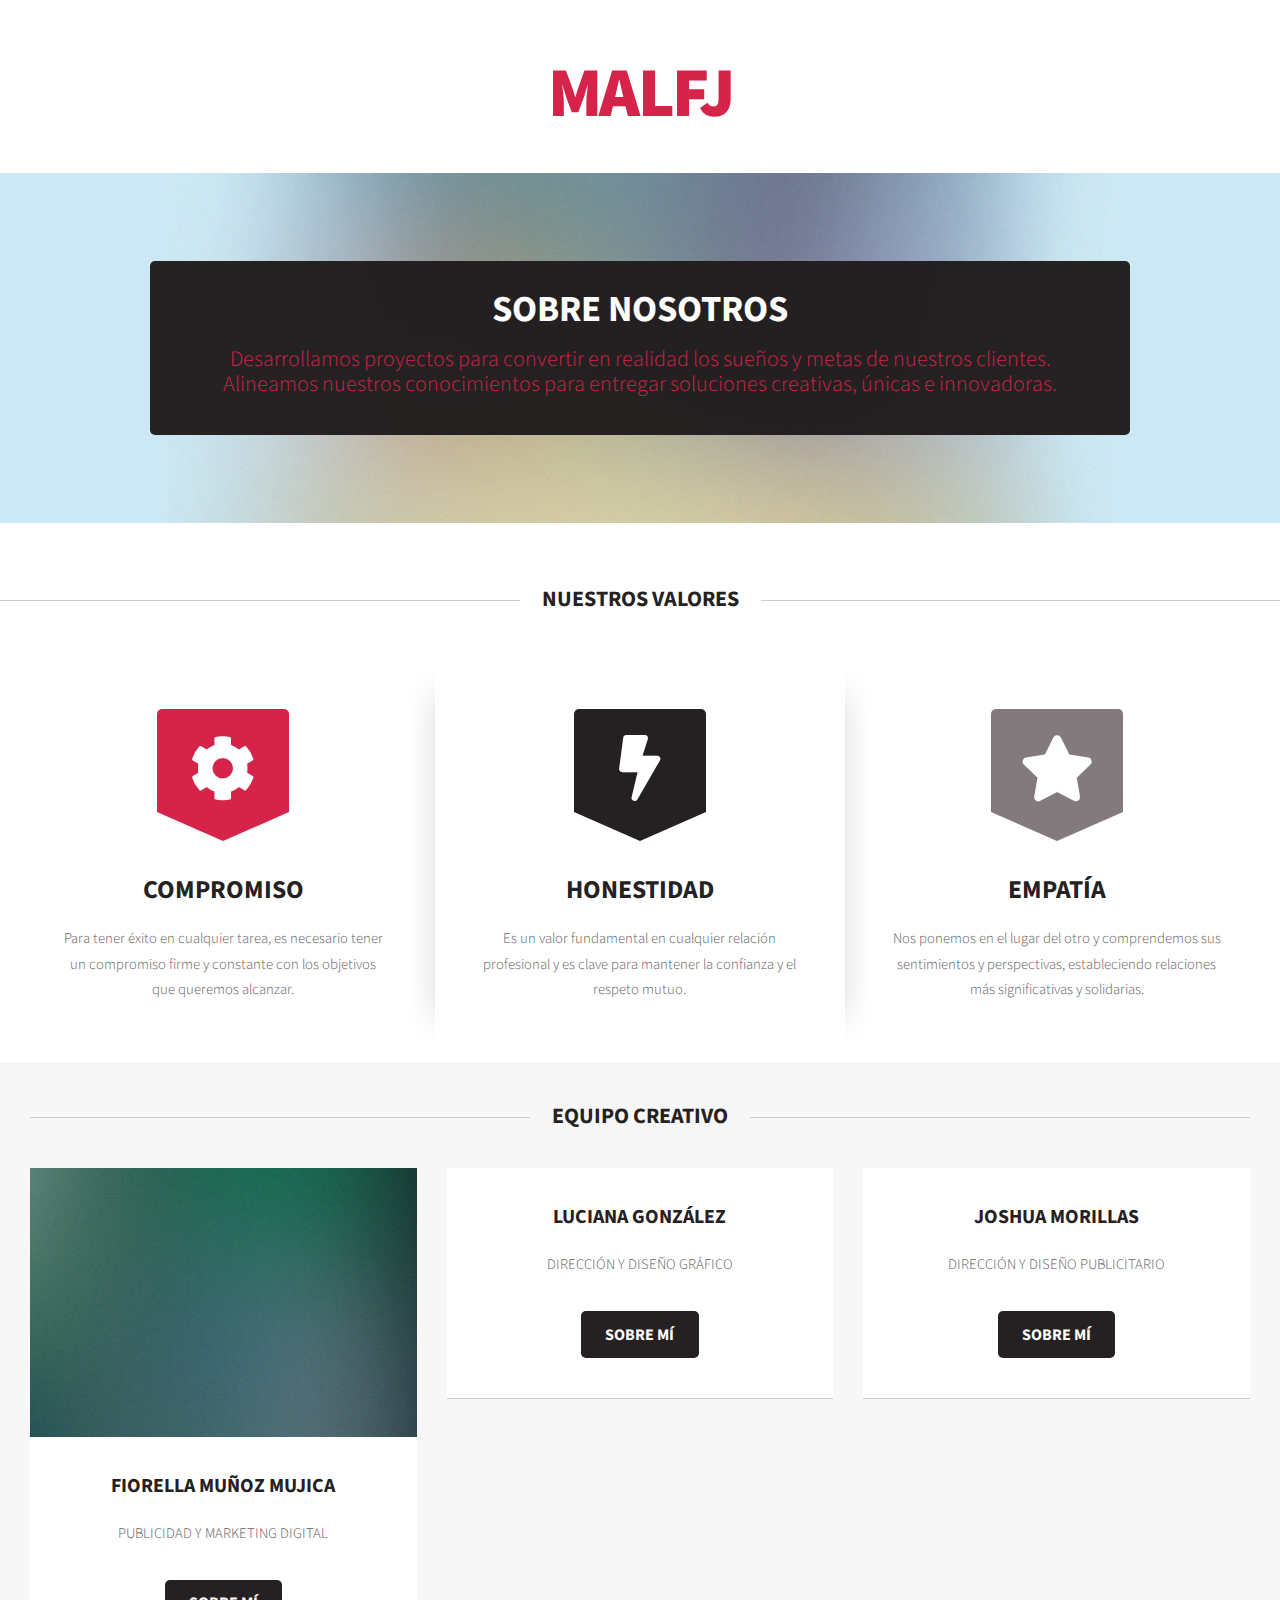
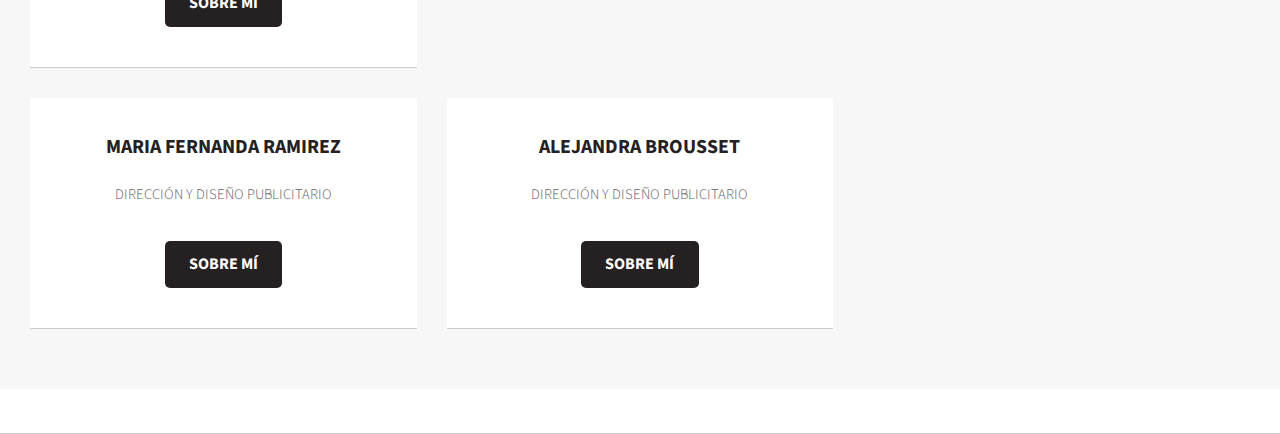
==== index.html @ 889b726b "PAGINA" ====
<!DOCTYPE HTML>
<!--
    Dopetrope by HTML5 UP
    html5up.net | @ajlkn
    Free for personal and commercial use under the CCA 3.0 license (html5up.net/license)
-->
<html>
    <head>
        <title>GRUPO LAB</title>
        <meta charset="utf-8" />
        <meta name="viewport" content="width=device-width, initial-scale=1, user-scalable=no" />
        <link rel="stylesheet" href="assets/css/main.css" />
    </head>
    <body class="homepage is-preload">
        <div id="page-wrapper">

            <!-- Header -->
                <section id="header">

                    <!-- Logo -->
                        <h1 style="font-size: 70px;color:#d52349;">MALFJ</h1>
                    <!-- Banner -->
                        <section id="banner">
                            <header>
                                <h2>SOBRE NOSOTROS</h2>
                                <p>Desarrollamos proyectos para convertir en realidad los sueños y metas de nuestros clientes.                                                       
                                <p>Alineamos nuestros conocimientos para entregar soluciones creativas, únicas e innovadoras.
                        </section>

                    <!-- Intro -->
                    
                    <br> 
                    <br>
                    <section>
                        <header class="major">
                            <h2>NUESTROS VALORES</h2>
                        </header>
    

                    
                        <section id="intro" class="container">
                            <div class="row">
                                <div class="col-4 col-12-medium">
                                    <section class="first">
                                        <i class="icon solid featured fa-cog"></i>
                            
                                        <header>
                                            <h2>COMPROMISO</h2>
                                        </header>
                                        <p>Para tener éxito en cualquier tarea, es necesario tener un compromiso firme y constante con los objetivos que queremos alcanzar.</p>
                                    </section>
                                </div>
                                <div class="col-4 col-12-medium">
                                    <section class="middle">
                                        <i class="icon solid featured alt fa-bolt"></i>
                                        <header>
                                            <h2>HONESTIDAD</h2>
                                        </header>
                                        <p>Es un valor fundamental en cualquier relación profesional y es clave para mantener la confianza y el respeto mutuo.</p>
                                    </section>
                                </div>
                                <div class="col-4 col-12-medium">
                                    <section class="last">
                                        <i class="icon solid featured alt2 fa-star"></i>
                                        <header>
                                            <h2>EMPATÍA</h2>
                                        </header>
                                        <p>Nos ponemos en el lugar del otro y comprendemos sus sentimientos y perspectivas, estableciendo relaciones más significativas y solidarias.</p>
                                    </section>
                                </div>
                        </section>
            <!-- Main -->
                <section id="main">
                    <div class="container">
                        <div class="row">
                            <div class="col-12">

                                <!-- Portfolio -->
                                    <section>
                                        <header class="major">
                                            <h2>EQUIPO CREATIVO</h2>
                                        </header>
                                        <div class="row">
                                            <div class="col-4 col-6-medium col-12-small">
                                                <section class="box">
                                                    <a href="#" class="image featured"><img src="images/pic02.jpg" alt="" /></a>
                                                    <header>
                                                        <h3>FIORELLA MUÑOZ MUJICA</h3>
                                                    </header>
                                                    <p>PUBLICIDAD Y MARKETING DIGITAL</p>
                                                    <footer>
                                                        <ul class="actions">
                                                            <li><a href="#" class="button alt">SOBRE MÍ</a></li>
                                                        </ul>
                                                    </footer>
                                                </section>
                                            </div>
                                            <div class="col-4 col-6-medium col-12-small">
                                                <section class="box">
                                                    <a href="#" class="image featured"><img src="../Imagen de WhatsApp 2023-04-22 a las 11.27.18.jpg" alt="" /></a>
                                                    <header>
                                                        <h3>LUCIANA GONZÁLEZ</h3>
                                                    </header>
                                                    <p>DIRECCIÓN Y DISEÑO GRÁFICO</p>
                                                    <footer>
                                                        <ul class="actions">
                                                            <li><a href="https://legg18.github.io/Luciana-Gonzalez/" class="button alt">SOBRE MÍ</a></li>
                                                        </ul>
                                                    </footer>
                                                </section>
                                            </div>
                                            <div class="col-4 col-6-medium col-12-small">
                                                <section class="box">
                                                    <a href="#" class="image featured"><img src="../joshua.jpg" alt="" /></a>
                                                    <header>
                                                        <h3>JOSHUA MORILLAS</h3>
                                                    </header>
                                                    <p>DIRECCIÓN Y DISEÑO PUBLICITARIO</p>
                                                    <footer>
                                                        <ul class="actions">
                                                            <li><a href="https://jjjjoshua5.github.io/joshuamorillasss/" class="button alt">SOBRE MÍ</a></li>
                                                        </ul>
                                                    </footer>
                                                </section>
                                            </div>
                                            <div class="col-4 col-6-medium col-12-small">
                                                <section class="box">
                                                    <a href="#" class="image featured"><img src="../mafer.jpg" alt="" /></a>
                                                    <header>
                                                        <h3>MARIA FERNANDA RAMIREZ</h3>
                                                    </header>
                                                    <p>DIRECCIÓN Y DISEÑO PUBLICITARIO</p>
                                                    <footer>
                                                        <ul class="actions">
                                                            <li><a href="https://mafer2202.github.io/mafercita/" class="button alt">SOBRE MÍ</a></li>
                                                        </ul>
                                                    </footer>
                                                </section>
                                            </div>
                                            <div class="col-4 col-6-medium col-12-small">
                                                <section class="box">
                                                    <a href="#" class="image featured"><img src="../alejandra.jpg" alt="" /></a>
                                                    <header>
                                                        <h3>ALEJANDRA BROUSSET</h3>
                                                    </header>
                                                    <p>DIRECCIÓN Y DISEÑO PUBLICITARIO</p>
                                                    <footer>
                                                        <ul class="actions">
                                                            <li><a href="https://alejandrabrou.github.io/brousset/" class="button alt">SOBRE MÍ</a></li>
                
                                                    </footer>
                                                </section>
                                            </div>
                                        </div>
                                    </section>

                            </div>
                            <div class="col-12">

            
</html>
---- assets/css/main.css ----
@import url("fontawesome-all.min.css");
@import url("https://fonts.googleapis.com/css?family=Source+Sans+Pro:300,400,700,900,300italic");

/*
	Dopetrope by HTML5 UP
	html5up.net | @ajlkn
	Free for personal and commercial use under the CCA 3.0 license (html5up.net/license)
*/

html, body, div, span, applet, object,
iframe, h1, h2, h3, h4, h5, h6, p, blockquote,
pre, a, abbr, acronym, address, big, cite,
code, del, dfn, em, img, ins, kbd, q, s, samp,
small, strike, strong, sub, sup, tt, var, b,
u, i, center, dl, dt, dd, ol, ul, li, fieldset,
form, label, legend, table, caption, tbody,
tfoot, thead, tr, th, td, article, aside,
canvas, details, embed, figure, figcaption,
footer, header, hgroup, menu, nav, output, ruby,
section, summary, time, mark, audio, video {
	margin: 0;
	padding: 0;
	border: 0;
	font-size: 100%;
	font: inherit;
	vertical-align: baseline;}

article, aside, details, figcaption, figure,
footer, header, hgroup, menu, nav, section {
	display: block;}

body {
	line-height: 1;
}

ol, ul {
	list-style: none;
}

blockquote, q {
	quotes: none;
}

	blockquote:before, blockquote:after, q:before, q:after {
		content: '';
		content: none;
	}

table {
	border-collapse: collapse;
	border-spacing: 0;
}

body {
	-webkit-text-size-adjust: none;
}

mark {
	background-color: transparent;
	color: inherit;
}

input::-moz-focus-inner {
	border: 0;
	padding: 0;
}

input, select, textarea {
	-moz-appearance: none;
	-webkit-appearance: none;
	-ms-appearance: none;
	appearance: none;
}

/* Basic */

	html {
		box-sizing: border-box;
	}

	*, *:before, *:after {
		box-sizing: inherit;
	}

	body {
		background: #252122;
		background-image: url("images/bg02.png");
	}

		body.is-preload *, body.is-preload *:before, body.is-preload *:after {
			-moz-animation: none !important;
			-webkit-animation: none !important;
			-ms-animation: none !important;
			animation: none !important;
			-moz-transition: none !important;
			-webkit-transition: none !important;
			-ms-transition: none !important;
			transition: none !important;
		}

	body, input, textarea, select {
		font-family: 'Source Sans Pro';
		font-weight: 300;
		color: #5d5d5d;
		font-size: 14pt;
		line-height: 1.75em;
	}

	strong, b {
		color: #252122;
		font-weight: 400;
	}

	i, em {
		font-style: italic;
	}

	sub {
		position: relative;
		top: 0.5em;
		font-size: 0.8em;
	}

	sup {
		position: relative;
		top: -0.5em;
		font-size: 0.8em;
	}

	blockquote {
		border-left: solid 0.75em #dddddd;
		padding: 1em 0 1em 1.5em;
		font-style: italic;
	}

	h1, h2, h3, h4, h5, h6 {
		color: #252122;
		font-weight: 700;
	}

	h1 a, h2 a, h3 a, h4 a, h5 a, h6 a {
		color: inherit;
		text-decoration: none;
	}

	h2 {
		font-size: 1.5em;
	}

	h3 {
		font-size: 1.35em;
	}

	a {
		color: #d52349;
		text-decoration: underline;
	}

		a:hover {
			text-decoration: none;
		}

	br.clear {
		clear: both;
	}

	hr {
		border: 0;
		border-top: solid 1px #dddddd;
		height: 1px;
		margin: 2em 0 2em 0;
	}

	p, ul, ol, dl, table {
		margin-bottom: 2em;
	}

/* Container */

	.container {
		margin: 0 auto;
		max-width: 100%;
		width: 70em;
	}

		@media screen and (max-width: 1680px) {

			.container {
				width: 70em;
			}

		}

		@media screen and (max-width: 1280px) {

			.container {
				width: calc(100% - 60px);
			}

		}

		@media screen and (max-width: 980px) {

			.container {
				width: calc(100% - 80px);
			}

		}

		@media screen and (max-width: 736px) {

			.container {
				width: calc(100% - 40px);
			}

		}

/* Row */

	.row {
		display: flex;
		flex-wrap: wrap;
		box-sizing: border-box;
		align-items: stretch;
	}

		.row > * {
			box-sizing: border-box;
		}

		.row.gtr-uniform > * > :last-child {
			margin-bottom: 0;
		}

		.row.aln-left {
			justify-content: flex-start;
		}

		.row.aln-center {
			justify-content: center;
		}

		.row.aln-right {
			justify-content: flex-end;
		}

		.row.aln-top {
			align-items: flex-start;
		}

		.row.aln-middle {
			align-items: center;
		}

		.row.aln-bottom {
			align-items: flex-end;
		}

		.row > .imp {
			order: -1;
		}

		.row > .col-1 {
			width: 8.33333%;
		}

		.row > .off-1 {
			margin-left: 8.33333%;
		}

		.row > .col-2 {
			width: 16.66667%;
		}

		.row > .off-2 {
			margin-left: 16.66667%;
		}

		.row > .col-3 {
			width: 25%;
		}

		.row > .off-3 {
			margin-left: 25%;
		}

		.row > .col-4 {
			width: 33.33333%;
		}

		.row > .off-4 {
			margin-left: 33.33333%;
		}

		.row > .col-5 {
			width: 41.66667%;
		}

		.row > .off-5 {
			margin-left: 41.66667%;
		}

		.row > .col-6 {
			width: 50%;
		}

		.row > .off-6 {
			margin-left: 50%;
		}

		.row > .col-7 {
			width: 58.33333%;
		}

		.row > .off-7 {
			margin-left: 58.33333%;
		}

		.row > .col-8 {
			width: 66.66667%;
		}

		.row > .off-8 {
			margin-left: 66.66667%;
		}

		.row > .col-9 {
			width: 75%;
		}

		.row > .off-9 {
			margin-left: 75%;
		}

		.row > .col-10 {
			width: 83.33333%;
		}

		.row > .off-10 {
			margin-left: 83.33333%;
		}

		.row > .col-11 {
			width: 91.66667%;
		}

		.row > .off-11 {
			margin-left: 91.66667%;
		}

		.row > .col-12 {
			width: 100%;
		}

		.row > .off-12 {
			margin-left: 100%;
		}

		.row.gtr-0 {
			margin-top: 0px;
			margin-left: 0px;
		}

			.row.gtr-0 > * {
				padding: 0px 0 0 0px;
			}

			.row.gtr-0.gtr-uniform {
				margin-top: 0px;
			}

				.row.gtr-0.gtr-uniform > * {
					padding-top: 0px;
				}

		.row.gtr-25 {
			margin-top: -12.5px;
			margin-left: -12.5px;
		}

			.row.gtr-25 > * {
				padding: 12.5px 0 0 12.5px;
			}

			.row.gtr-25.gtr-uniform {
				margin-top: -12.5px;
			}

				.row.gtr-25.gtr-uniform > * {
					padding-top: 12.5px;
				}

		.row.gtr-50 {
			margin-top: -25px;
			margin-left: -25px;
		}

			.row.gtr-50 > * {
				padding: 25px 0 0 25px;
			}

			.row.gtr-50.gtr-uniform {
				margin-top: -25px;
			}

				.row.gtr-50.gtr-uniform > * {
					padding-top: 25px;
				}

		.row {
			margin-top: -50px;
			margin-left: -50px;
		}

			.row > * {
				padding: 50px 0 0 50px;
			}

			.row.gtr-uniform {
				margin-top: -50px;
			}

				.row.gtr-uniform > * {
					padding-top: 50px;
				}

		.row.gtr-150 {
			margin-top: -75px;
			margin-left: -75px;
		}

			.row.gtr-150 > * {
				padding: 75px 0 0 75px;
			}

			.row.gtr-150.gtr-uniform {
				margin-top: -75px;
			}

				.row.gtr-150.gtr-uniform > * {
					padding-top: 75px;
				}

		.row.gtr-200 {
			margin-top: -100px;
			margin-left: -100px;
		}

			.row.gtr-200 > * {
				padding: 100px 0 0 100px;
			}

			.row.gtr-200.gtr-uniform {
				margin-top: -100px;
			}

				.row.gtr-200.gtr-uniform > * {
					padding-top: 100px;
				}

		@media screen and (max-width: 1680px) {

			.row {
				display: flex;
				flex-wrap: wrap;
				box-sizing: border-box;
				align-items: stretch;
			}

				.row > * {
					box-sizing: border-box;
				}

				.row.gtr-uniform > * > :last-child {
					margin-bottom: 0;
				}

				.row.aln-left {
					justify-content: flex-start;
				}

				.row.aln-center {
					justify-content: center;
				}

				.row.aln-right {
					justify-content: flex-end;
				}

				.row.aln-top {
					align-items: flex-start;
				}

				.row.aln-middle {
					align-items: center;
				}

				.row.aln-bottom {
					align-items: flex-end;
				}

				.row > .imp-xlarge {
					order: -1;
				}

				.row > .col-1-xlarge {
					width: 8.33333%;
				}

				.row > .off-1-xlarge {
					margin-left: 8.33333%;
				}

				.row > .col-2-xlarge {
					width: 16.66667%;
				}

				.row > .off-2-xlarge {
					margin-left: 16.66667%;
				}

				.row > .col-3-xlarge {
					width: 25%;
				}

				.row > .off-3-xlarge {
					margin-left: 25%;
				}

				.row > .col-4-xlarge {
					width: 33.33333%;
				}

				.row > .off-4-xlarge {
					margin-left: 33.33333%;
				}

				.row > .col-5-xlarge {
					width: 41.66667%;
				}

				.row > .off-5-xlarge {
					margin-left: 41.66667%;
				}

				.row > .col-6-xlarge {
					width: 50%;
				}

				.row > .off-6-xlarge {
					margin-left: 50%;
				}

				.row > .col-7-xlarge {
					width: 58.33333%;
				}

				.row > .off-7-xlarge {
					margin-left: 58.33333%;
				}

				.row > .col-8-xlarge {
					width: 66.66667%;
				}

				.row > .off-8-xlarge {
					margin-left: 66.66667%;
				}

				.row > .col-9-xlarge {
					width: 75%;
				}

				.row > .off-9-xlarge {
					margin-left: 75%;
				}

				.row > .col-10-xlarge {
					width: 83.33333%;
				}

				.row > .off-10-xlarge {
					margin-left: 83.33333%;
				}

				.row > .col-11-xlarge {
					width: 91.66667%;
				}

				.row > .off-11-xlarge {
					margin-left: 91.66667%;
				}

				.row > .col-12-xlarge {
					width: 100%;
				}

				.row > .off-12-xlarge {
					margin-left: 100%;
				}

				.row.gtr-0 {
					margin-top: 0px;
					margin-left: 0px;
				}

					.row.gtr-0 > * {
						padding: 0px 0 0 0px;
					}

					.row.gtr-0.gtr-uniform {
						margin-top: 0px;
					}

						.row.gtr-0.gtr-uniform > * {
							padding-top: 0px;
						}

				.row.gtr-25 {
					margin-top: -12.5px;
					margin-left: -12.5px;
				}

					.row.gtr-25 > * {
						padding: 12.5px 0 0 12.5px;
					}

					.row.gtr-25.gtr-uniform {
						margin-top: -12.5px;
					}

						.row.gtr-25.gtr-uniform > * {
							padding-top: 12.5px;
						}

				.row.gtr-50 {
					margin-top: -25px;
					margin-left: -25px;
				}

					.row.gtr-50 > * {
						padding: 25px 0 0 25px;
					}

					.row.gtr-50.gtr-uniform {
						margin-top: -25px;
					}

						.row.gtr-50.gtr-uniform > * {
							padding-top: 25px;
						}

				.row {
					margin-top: -50px;
					margin-left: -50px;
				}

					.row > * {
						padding: 50px 0 0 50px;
					}

					.row.gtr-uniform {
						margin-top: -50px;
					}

						.row.gtr-uniform > * {
							padding-top: 50px;
						}

				.row.gtr-150 {
					margin-top: -75px;
					margin-left: -75px;
				}

					.row.gtr-150 > * {
						padding: 75px 0 0 75px;
					}

					.row.gtr-150.gtr-uniform {
						margin-top: -75px;
					}

						.row.gtr-150.gtr-uniform > * {
							padding-top: 75px;
						}

				.row.gtr-200 {
					margin-top: -100px;
					margin-left: -100px;
				}

					.row.gtr-200 > * {
						padding: 100px 0 0 100px;
					}

					.row.gtr-200.gtr-uniform {
						margin-top: -100px;
					}

						.row.gtr-200.gtr-uniform > * {
							padding-top: 100px;
						}

		}

		@media screen and (max-width: 1280px) {

			.row {
				display: flex;
				flex-wrap: wrap;
				box-sizing: border-box;
				align-items: stretch;
			}

				.row > * {
					box-sizing: border-box;
				}

				.row.gtr-uniform > * > :last-child {
					margin-bottom: 0;
				}

				.row.aln-left {
					justify-content: flex-start;
				}

				.row.aln-center {
					justify-content: center;
				}

				.row.aln-right {
					justify-content: flex-end;
				}

				.row.aln-top {
					align-items: flex-start;
				}

				.row.aln-middle {
					align-items: center;
				}

				.row.aln-bottom {
					align-items: flex-end;
				}

				.row > .imp-large {
					order: -1;
				}

				.row > .col-1-large {
					width: 8.33333%;
				}

				.row > .off-1-large {
					margin-left: 8.33333%;
				}

				.row > .col-2-large {
					width: 16.66667%;
				}

				.row > .off-2-large {
					margin-left: 16.66667%;
				}

				.row > .col-3-large {
					width: 25%;
				}

				.row > .off-3-large {
					margin-left: 25%;
				}

				.row > .col-4-large {
					width: 33.33333%;
				}

				.row > .off-4-large {
					margin-left: 33.33333%;
				}

				.row > .col-5-large {
					width: 41.66667%;
				}

				.row > .off-5-large {
					margin-left: 41.66667%;
				}

				.row > .col-6-large {
					width: 50%;
				}

				.row > .off-6-large {
					margin-left: 50%;
				}

				.row > .col-7-large {
					width: 58.33333%;
				}

				.row > .off-7-large {
					margin-left: 58.33333%;
				}

				.row > .col-8-large {
					width: 66.66667%;
				}

				.row > .off-8-large {
					margin-left: 66.66667%;
				}

				.row > .col-9-large {
					width: 75%;
				}

				.row > .off-9-large {
					margin-left: 75%;
				}

				.row > .col-10-large {
					width: 83.33333%;
				}

				.row > .off-10-large {
					margin-left: 83.33333%;
				}

				.row > .col-11-large {
					width: 91.66667%;
				}

				.row > .off-11-large {
					margin-left: 91.66667%;
				}

				.row > .col-12-large {
					width: 100%;
				}

				.row > .off-12-large {
					margin-left: 100%;
				}

				.row.gtr-0 {
					margin-top: 0px;
					margin-left: 0px;
				}

					.row.gtr-0 > * {
						padding: 0px 0 0 0px;
					}

					.row.gtr-0.gtr-uniform {
						margin-top: 0px;
					}

						.row.gtr-0.gtr-uniform > * {
							padding-top: 0px;
						}

				.row.gtr-25 {
					margin-top: -7.5px;
					margin-left: -7.5px;
				}

					.row.gtr-25 > * {
						padding: 7.5px 0 0 7.5px;
					}

					.row.gtr-25.gtr-uniform {
						margin-top: -7.5px;
					}

						.row.gtr-25.gtr-uniform > * {
							padding-top: 7.5px;
						}

				.row.gtr-50 {
					margin-top: -15px;
					margin-left: -15px;
				}

					.row.gtr-50 > * {
						padding: 15px 0 0 15px;
					}

					.row.gtr-50.gtr-uniform {
						margin-top: -15px;
					}

						.row.gtr-50.gtr-uniform > * {
							padding-top: 15px;
						}

				.row {
					margin-top: -30px;
					margin-left: -30px;
				}

					.row > * {
						padding: 30px 0 0 30px;
					}

					.row.gtr-uniform {
						margin-top: -30px;
					}

						.row.gtr-uniform > * {
							padding-top: 30px;
						}

				.row.gtr-150 {
					margin-top: -45px;
					margin-left: -45px;
				}

					.row.gtr-150 > * {
						padding: 45px 0 0 45px;
					}

					.row.gtr-150.gtr-uniform {
						margin-top: -45px;
					}

						.row.gtr-150.gtr-uniform > * {
							padding-top: 45px;
						}

				.row.gtr-200 {
					margin-top: -60px;
					margin-left: -60px;
				}

					.row.gtr-200 > * {
						padding: 60px 0 0 60px;
					}

					.row.gtr-200.gtr-uniform {
						margin-top: -60px;
					}

						.row.gtr-200.gtr-uniform > * {
							padding-top: 60px;
						}

		}

		@media screen and (max-width: 980px) {

			.row {
				display: flex;
				flex-wrap: wrap;
				box-sizing: border-box;
				align-items: stretch;
			}

				.row > * {
					box-sizing: border-box;
				}

				.row.gtr-uniform > * > :last-child {
					margin-bottom: 0;
				}

				.row.aln-left {
					justify-content: flex-start;
				}

				.row.aln-center {
					justify-content: center;
				}

				.row.aln-right {
					justify-content: flex-end;
				}

				.row.aln-top {
					align-items: flex-start;
				}

				.row.aln-middle {
					align-items: center;
				}

				.row.aln-bottom {
					align-items: flex-end;
				}

				.row > .imp-medium {
					order: -1;
				}

				.row > .col-1-medium {
					width: 8.33333%;
				}

				.row > .off-1-medium {
					margin-left: 8.33333%;
				}

				.row > .col-2-medium {
					width: 16.66667%;
				}

				.row > .off-2-medium {
					margin-left: 16.66667%;
				}

				.row > .col-3-medium {
					width: 25%;
				}

				.row > .off-3-medium {
					margin-left: 25%;
				}

				.row > .col-4-medium {
					width: 33.33333%;
				}

				.row > .off-4-medium {
					margin-left: 33.33333%;
				}

				.row > .col-5-medium {
					width: 41.66667%;
				}

				.row > .off-5-medium {
					margin-left: 41.66667%;
				}

				.row > .col-6-medium {
					width: 50%;
				}

				.row > .off-6-medium {
					margin-left: 50%;
				}

				.row > .col-7-medium {
					width: 58.33333%;
				}

				.row > .off-7-medium {
					margin-left: 58.33333%;
				}

				.row > .col-8-medium {
					width: 66.66667%;
				}

				.row > .off-8-medium {
					margin-left: 66.66667%;
				}

				.row > .col-9-medium {
					width: 75%;
				}

				.row > .off-9-medium {
					margin-left: 75%;
				}

				.row > .col-10-medium {
					width: 83.33333%;
				}

				.row > .off-10-medium {
					margin-left: 83.33333%;
				}

				.row > .col-11-medium {
					width: 91.66667%;
				}

				.row > .off-11-medium {
					margin-left: 91.66667%;
				}

				.row > .col-12-medium {
					width: 100%;
				}

				.row > .off-12-medium {
					margin-left: 100%;
				}

				.row.gtr-0 {
					margin-top: 0px;
					margin-left: 0px;
				}

					.row.gtr-0 > * {
						padding: 0px 0 0 0px;
					}

					.row.gtr-0.gtr-uniform {
						margin-top: 0px;
					}

						.row.gtr-0.gtr-uniform > * {
							padding-top: 0px;
						}

				.row.gtr-25 {
					margin-top: -10px;
					margin-left: -10px;
				}

					.row.gtr-25 > * {
						padding: 10px 0 0 10px;
					}

					.row.gtr-25.gtr-uniform {
						margin-top: -10px;
					}

						.row.gtr-25.gtr-uniform > * {
							padding-top: 10px;
						}

				.row.gtr-50 {
					margin-top: -20px;
					margin-left: -20px;
				}

					.row.gtr-50 > * {
						padding: 20px 0 0 20px;
					}

					.row.gtr-50.gtr-uniform {
						margin-top: -20px;
					}

						.row.gtr-50.gtr-uniform > * {
							padding-top: 20px;
						}

				.row {
					margin-top: -40px;
					margin-left: -40px;
				}

					.row > * {
						padding: 40px 0 0 40px;
					}

					.row.gtr-uniform {
						margin-top: -40px;
					}

						.row.gtr-uniform > * {
							padding-top: 40px;
						}

				.row.gtr-150 {
					margin-top: -60px;
					margin-left: -60px;
				}

					.row.gtr-150 > * {
						padding: 60px 0 0 60px;
					}

					.row.gtr-150.gtr-uniform {
						margin-top: -60px;
					}

						.row.gtr-150.gtr-uniform > * {
							padding-top: 60px;
						}

				.row.gtr-200 {
					margin-top: -80px;
					margin-left: -80px;
				}

					.row.gtr-200 > * {
						padding: 80px 0 0 80px;
					}

					.row.gtr-200.gtr-uniform {
						margin-top: -80px;
					}

						.row.gtr-200.gtr-uniform > * {
							padding-top: 80px;
						}

		}

		@media screen and (max-width: 736px) {

			.row {
				display: flex;
				flex-wrap: wrap;
				box-sizing: border-box;
				align-items: stretch;
			}

				.row > * {
					box-sizing: border-box;
				}

				.row.gtr-uniform > * > :last-child {
					margin-bottom: 0;
				}

				.row.aln-left {
					justify-content: flex-start;
				}

				.row.aln-center {
					justify-content: center;
				}

				.row.aln-right {
					justify-content: flex-end;
				}

				.row.aln-top {
					align-items: flex-start;
				}

				.row.aln-middle {
					align-items: center;
				}

				.row.aln-bottom {
					align-items: flex-end;
				}

				.row > .imp-small {
					order: -1;
				}

				.row > .col-1-small {
					width: 8.33333%;
				}

				.row > .off-1-small {
					margin-left: 8.33333%;
				}

				.row > .col-2-small {
					width: 16.66667%;
				}

				.row > .off-2-small {
					margin-left: 16.66667%;
				}

				.row > .col-3-small {
					width: 25%;
				}

				.row > .off-3-small {
					margin-left: 25%;
				}

				.row > .col-4-small {
					width: 33.33333%;
				}

				.row > .off-4-small {
					margin-left: 33.33333%;
				}

				.row > .col-5-small {
					width: 41.66667%;
				}

				.row > .off-5-small {
					margin-left: 41.66667%;
				}

				.row > .col-6-small {
					width: 50%;
				}

				.row > .off-6-small {
					margin-left: 50%;
				}

				.row > .col-7-small {
					width: 58.33333%;
				}

				.row > .off-7-small {
					margin-left: 58.33333%;
				}

				.row > .col-8-small {
					width: 66.66667%;
				}

				.row > .off-8-small {
					margin-left: 66.66667%;
				}

				.row > .col-9-small {
					width: 75%;
				}

				.row > .off-9-small {
					margin-left: 75%;
				}

				.row > .col-10-small {
					width: 83.33333%;
				}

				.row > .off-10-small {
					margin-left: 83.33333%;
				}

				.row > .col-11-small {
					width: 91.66667%;
				}

				.row > .off-11-small {
					margin-left: 91.66667%;
				}

				.row > .col-12-small {
					width: 100%;
				}

				.row > .off-12-small {
					margin-left: 100%;
				}

				.row.gtr-0 {
					margin-top: 0px;
					margin-left: 0px;
				}

					.row.gtr-0 > * {
						padding: 0px 0 0 0px;
					}

					.row.gtr-0.gtr-uniform {
						margin-top: 0px;
					}

						.row.gtr-0.gtr-uniform > * {
							padding-top: 0px;
						}

				.row.gtr-25 {
					margin-top: -5px;
					margin-left: -5px;
				}

					.row.gtr-25 > * {
						padding: 5px 0 0 5px;
					}

					.row.gtr-25.gtr-uniform {
						margin-top: -5px;
					}

						.row.gtr-25.gtr-uniform > * {
							padding-top: 5px;
						}

				.row.gtr-50 {
					margin-top: -10px;
					margin-left: -10px;
				}

					.row.gtr-50 > * {
						padding: 10px 0 0 10px;
					}

					.row.gtr-50.gtr-uniform {
						margin-top: -10px;
					}

						.row.gtr-50.gtr-uniform > * {
							padding-top: 10px;
						}

				.row {
					margin-top: -20px;
					margin-left: -20px;
				}

					.row > * {
						padding: 20px 0 0 20px;
					}

					.row.gtr-uniform {
						margin-top: -20px;
					}

						.row.gtr-uniform > * {
							padding-top: 20px;
						}

				.row.gtr-150 {
					margin-top: -30px;
					margin-left: -30px;
				}

					.row.gtr-150 > * {
						padding: 30px 0 0 30px;
					}

					.row.gtr-150.gtr-uniform {
						margin-top: -30px;
					}

						.row.gtr-150.gtr-uniform > * {
							padding-top: 30px;
						}

				.row.gtr-200 {
					margin-top: -40px;
					margin-left: -40px;
				}

					.row.gtr-200 > * {
						padding: 40px 0 0 40px;
					}

					.row.gtr-200.gtr-uniform {
						margin-top: -40px;
					}

						.row.gtr-200.gtr-uniform > * {
							padding-top: 40px;
						}

		}

/* Form */

	form label {
		display: block;
		color: #252122;
		font-weight: 400;
		margin: 0 0 0.5em 0;
	}

	form input[type=text],
	form input[type=email],
	form input[type=password],
	form select,
	form textarea {
		-webkit-appearance: none;
		display: block;
		border: 0;
		padding: 0.75em 1em;
		font-size: 1em;
		border-radius: 5px;
		border: solid 1px #dddddd;
		background: #fff;
		width: 100%;
	}

		form input[type=text]:focus,
		form input[type=email]:focus,
		form input[type=password]:focus,
		form select:focus,
		form textarea:focus {
			box-shadow: inset 0px 0px 1px 1px #43bff0;
		}

	form textarea {
		height: 15em;
	}

	form ::-webkit-input-placeholder {
		color: #555 !important;
	}

	form :-moz-placeholder {
		color: #555 !important;
	}

	form ::-moz-placeholder {
		color: #555 !important;
	}

	form :-ms-input-placeholder {
		color: #555 !important;
	}

	form ::-moz-focus-inner {
		border: 0;
	}

/* Tables */

	table {
		width: 100%;
	}

		table tr {
			border-top: solid 1px #dddddd;
		}

			table tr:first-child {
				border-top: 0;
			}

		table td {
			padding: 0.5em 1em 0.5em 1em;
		}

		table th {
			text-align: left;
			padding: 0.5em 1em 0.5em 1em;
			font-weight: 700;
			margin: 0 0 1em 0;
		}

		table thead {
			border-bottom: solid 2px #dddddd;
		}

/* Section/Article */

	section, article {
		margin-bottom: 2.5em;
	}

		section > :last-child, section:last-child, article > :last-child, article:last-child {
			margin-bottom: 0;
		}

	header {
		margin: 0 0 1.5em 0;
	}

		header > p {
			display: block;
			font-style: italic;
			margin: 0.5em 0 0 0;
			padding-bottom: 0.5em;
		}

		header.major {
			position: relative;
			text-align: center;
			border-top: solid 1px #ccc;
			top: 1em;
			margin: 0 0 3em 0;
		}

			header.major h2 {
				background: #fff;
				position: relative;
				top: -0.65em;
				display: inline;
				margin: 0;
				padding: 0 1em 0 1em;
			}

	footer {
		margin: 2.25em 0 0 0;
	}

/* Box */

	.box {
		background: #ffffff;
		border-bottom: solid 1px #ccc;
		padding: 2.75em 1.75em 2.75em 1.75em;
	}

		.box .image.featured {
			position: relative;
			width: auto;
			left: 1.75em;
			top: 1.75em;
			margin: -4.5em 0 4.25em -3.5em;
		}

		.box.post header {
			padding-top: 1em;
			margin: 0 0 2em 0;
		}

		.box.post h2 {
			font-size: 2.5em;
			letter-spacing: -0.015em;
		}

		.box.post header > p {
			margin-top: 1.25em;
			font-size: 1.25em;
		}

		.box footer ul.actions {
			margin-bottom: 0;
		}

/* Button */

	input[type="button"],
	input[type="submit"],
	input[type="reset"],
	button,
	.button {
		-webkit-appearance: none;
		display: inline-block;
		text-decoration: none;
		cursor: pointer;
		border: 0;
		border-radius: 5px;
		background: #d52349;
		color: #fff !important;
		font-weight: 700;
		outline: 0;
		font-size: 1.1em;
		padding: 0.65em 1.5em 0.65em 1.5em;
		text-align: center;
		-moz-transition: background-color .25s ease-in-out;
		-webkit-transition: background-color .25s ease-in-out;
		-ms-transition: background-color .25s ease-in-out;
		transition: background-color .25s ease-in-out;
	}

		input[type="button"]:hover,
		input[type="submit"]:hover,
		input[type="reset"]:hover,
		button:hover,
		.button:hover {
			background: #e53359;
		}

		input[type="button"]:active,
		input[type="submit"]:active,
		input[type="reset"]:active,
		button:active,
		.button:active {
			background: #c51349;
		}

		input[type="button"].alt,
		input[type="submit"].alt,
		input[type="reset"].alt,
		button.alt,
		.button.alt {
			background: #252122;
		}

			input[type="button"].alt:hover,
			input[type="submit"].alt:hover,
			input[type="reset"].alt:hover,
			button.alt:hover,
			.button.alt:hover {
				background: #353132;
			}

			input[type="button"].alt:active,
			input[type="submit"].alt:active,
			input[type="reset"].alt:active,
			button.alt:active,
			.button.alt:active {
				background: #151112;
			}

		input[type="button"].icon:before,
		input[type="submit"].icon:before,
		input[type="reset"].icon:before,
		button.icon:before,
		.button.icon:before {
			opacity: 0.35;
			position: relative;
			top: 0.05em;
			margin-right: 0.75em;
		}

		input[type="button"].large,
		input[type="submit"].large,
		input[type="reset"].large,
		button.large,
		.button.large {
			font-size: 1.5em;
			padding: 0.75em 1.5em 0.75em 1.5em;
		}

/* Image */

	.image {
		display: inline-block;
		outline: 0;
	}

		.image img {
			display: block;
			width: 100%;
		}

		.image.centered {
			display: block;
			margin: 0 0 2em 0;
		}

			.image.centered img {
				margin: 0 auto;
				width: auto;
			}

		.image.featured {
			display: block;
			width: 100%;
			margin: 0 0 2em 0;
		}

		.image.left {
			float: left;
			margin: 0 2em 2em 0;
		}

/* List */

	ul {
		list-style: disc;
		padding-left: 1em;
	}

		ul li {
			padding-left: 0.5em;
		}

	ol {
		list-style: decimal;
		padding-left: 1.25em;
	}

		ol li {
			padding-left: 0.25em;
		}

/* Actions */

	ul.actions {
		list-style: none;
		padding-left: 0;
	}

		ul.actions li {
			display: inline-block;
			margin-left: 1em;
			padding-left: 0;
		}

			ul.actions li:first-child {
				margin-left: 0;
			}

/* Links */

	ul.links {
		list-style: none;
		padding-left: 0;
	}

		ul.links li {
			display: inline-block;
			border-left: solid 1px rgba(255, 255, 255, 0.05);
			padding: 0 0 0 1em;
			margin: 0 0 0 1em;
		}

			ul.links li:first-child {
				border-left: 0;
				padding-left: 0;
				margin-left: 0;
			}

/* Contact */

	ul.contact {
		list-style: none;
		padding-left: 0;
	}

		ul.contact li {
			position: relative;
			border-top: solid 1px #ddd;
			padding: 1.3em 0 1.3em 7em;
		}

			ul.contact li h3 {
				position: absolute;
				left: 0;
				top: 1.3em;
				font-size: 1.1em;
			}

			ul.contact li p {
				margin: 0;
			}

			ul.contact li:first-child {
				padding-top: 0;
				border-top: 0;
			}

				ul.contact li:first-child h3 {
					top: 0;
				}

/* Dates */

	ul.dates {
		list-style: none;
		padding-left: 0;
	}

		ul.dates li {
			position: relative;
			border-top: solid 1px #ddd;
			padding: 1.3em 0 1.3em 6.75em;
		}

		ul.dates .date {
			display: block;
			position: absolute;
			left: 0;
			top: 1.3em;
			background-color: #d52349;
			height: 3.5em;
			text-align: center;
			color: #fff;
			line-height: 1em;
			border-top-left-radius: 5px;
			border-bottom-left-radius: 5px;
			padding: 0.5em 0.75em 0 1em;
		}

			ul.dates .date:after {
				content: '';
				position: absolute;
				bottom: 0;
				right: -1.2em;
				border-left: solid 1.25em #d52349;
				border-top: solid 1.8em transparent;
				border-bottom: solid 1.8em transparent;
			}

			ul.dates .date strong {
				display: block;
				font-size: 1.75em;
				padding-top: 0.15em;
			}

		ul.dates h3 {
			font-size: 1.1em;
		}

		ul.dates p {
			margin: 0;
		}

		ul.dates li:first-child {
			border-top: 0;
			padding-top: 0;
		}

			ul.dates li:first-child .date {
				top: 0;
			}

/* Divided */

	ul.divided {
		list-style: none;
		padding-left: 0;
	}

		ul.divided li {
			border-top: solid 1px #ddd;
			padding: 1em 0 1em 0;
		}

			ul.divided li:first-child {
				border-top: 0;
				padding-top: 0;
			}

/* Social */

	ul.social {
		list-style: none;
		padding-left: 0;
		overflow: hidden;
		cursor: default;
		margin: 0 0 3.25em 0;
	}

		ul.social li {
			display: inline-block;
			padding-left: 0;
			margin-left: 0.75em;
		}

			ul.social li:first-child {
				margin-left: 0;
			}

			ul.social li a {
				display: inline-block;
				width: 3em;
				height: 3em;
				text-align: center;
				border-radius: 5px;
				background: #888;
				-moz-transition: background-color .25s ease-in-out;
				-webkit-transition: background-color .25s ease-in-out;
				-ms-transition: background-color .25s ease-in-out;
				transition: background-color .25s ease-in-out;
			}

				ul.social li a:before {
					color: #fff;
					font-size: 2em;
					line-height: 1.5em;
				}

				ul.social li a.fa-facebook {
					background: #3c5a98;
				}

					ul.social li a.fa-facebook:hover {
						background: #4c6aa8;
					}

				ul.social li a.fa-twitter {
					background: #2daae4;
				}

					ul.social li a.fa-twitter:hover {
						background: #3dbaf4;
					}

				ul.social li a.fa-dribbble {
					background: #c4376b;
				}

					ul.social li a.fa-dribbble:hover {
						background: #d4477b;
					}

				ul.social li a.fa-linkedin {
					background: #006599;
				}

					ul.social li a.fa-linkedin:hover {
						background: #1075a9;
					}

				ul.social li a.fa-tumblr {
					background: #2b4661;
				}

					ul.social li a.fa-tumblr:hover {
						background: #3b5671;
					}

				ul.social li a.fa-google-plus {
					background: #da2713;
				}

					ul.social li a.fa-google-plus:hover {
						background: #ea3723;
					}

/* Icons */

	.icon {
		text-decoration: none;
		position: relative;
		text-decoration: none;
	}

		.icon:before {
			-moz-osx-font-smoothing: grayscale;
			-webkit-font-smoothing: antialiased;
			display: inline-block;
			font-style: normal;
			font-variant: normal;
			text-rendering: auto;
			line-height: 1;
			text-transform: none !important;
			font-family: 'Font Awesome 5 Free';
			font-weight: 400;
		}

		.icon.solid:before {
			font-weight: 900;
		}

		.icon.brands:before {
			font-family: 'Font Awesome 5 Brands';
		}

		.icon:before {
			line-height: inherit;
		}

		.icon > .label {
			display: none;
		}

		.icon.featured {
			position: relative;
			display: inline-block;
			background-color: #d52349;
			width: 9em;
			padding: 1.75em 0 0.75em 0;
			border-top-left-radius: 5px;
			border-top-right-radius: 5px;
			margin: 0 0 4.5em 0;
			cursor: default;
		}

			.icon.featured:before {
				font-size: 4.5em;
				line-height: 1em;
				color: #fff;
			}

			.icon.featured:after {
				content: '';
				position: absolute;
				bottom: -1.95em;
				left: 0;
				border-top: solid 2em #d52349;
				border-left: solid 4.5em transparent;
				border-right: solid 4.5em transparent;
			}

			.icon.featured.alt {
				background-color: #252122;
			}

				.icon.featured.alt:after {
					border-top-color: #252122;
				}

			.icon.featured.alt2 {
				background-color: #827a7c;
			}

				.icon.featured.alt2:after {
					border-top-color: #827a7c;
				}

/* Page Wrapper */

	#page-wrapper > section {
		margin-bottom: 0;
	}

/* Header */

	#header {
		position: relative;
		background: #ffffff;
		border-bottom: solid 1px #ccc;
		padding: 5em 0 4em 0;
		text-align: center;
	}

		#header h1 {
			color: #252122;
			font-weight: 900;
			font-size: 2.5em;
			letter-spacing: -0.035em;
			line-height: 1;
		}

/* Nav */

	#nav {
		margin: 2.5em 0 0 0;
	}

		#nav > ul {
			margin: 0;
		}

			#nav > ul > li {
				display: inline-block;
				font-style: italic;
				margin: 0 0.35em 0 0.35em;
			}

				#nav > ul > li > ul {
					display: none;
				}

				#nav > ul > li > a {
					border-radius: 5px;
					color: #5d5d5d;
					text-decoration: none;
					padding: 0.6em 1.2em 0.6em 1.2em;
					-moz-transition: background-color .25s ease-in-out;
					-webkit-transition: background-color .25s ease-in-out;
					-ms-transition: background-color .25s ease-in-out;
					transition: background-color .25s ease-in-out;
					outline: 0;
				}

				#nav > ul > li:hover > a, #nav > ul > li.active > a {
					background: #f3f3f3;
				}

				#nav > ul > li.current > a {
					background: #d52349;
					color: #fff !important;
					font-weight: 700;
				}

	.dropotron {
		border-radius: 5px;
		background-color: #252122;
		background-color: rgba(34, 30, 31, 0.98);
		padding: 1.25em 1.5em 1.25em 1.5em;
		font-style: italic;
		min-width: 13em;
		box-shadow: 0px 8px 15px 0px rgba(0, 0, 0, 0.5);
		text-align: left;
		margin-top: -1.25em;
		margin-left: -1px;
		list-style: none;
	}

		.dropotron a, .dropotron span {
			color: #aaa;
			text-decoration: none;
			-moz-transition: color .25s ease-in-out;
			-webkit-transition: color .25s ease-in-out;
			-ms-transition: color .25s ease-in-out;
			transition: color .25s ease-in-out;
		}

		.dropotron li {
			padding: 0.25em 0 0.25em 0;
		}

			.dropotron li:hover > a, .dropotron li:hover > span {
				color: #fff;
			}

		.dropotron.level-0 {
			margin-top: 2em;
		}

			.dropotron.level-0:before {
				content: '';
				display: block;
				position: absolute;
				left: 50%;
				margin-left: -10px;
				top: -9px;
				border-left: solid 10px transparent;
				border-right: solid 10px transparent;
				border-bottom: solid 10px #252122;
				border-bottom-color: rgba(34, 30, 31, 0.98);
			}

/* Banner */

	#banner {
		background: #CCE8F4 url("../../images/pic01.jpg");
		background-position: center center;
		background-size: auto 100%;
		background-repeat: no-repeat;
		text-align: center;
		position: relative;
		padding: 8em 0;
		margin: 4em 0 0 0;
	}

		#banner header {
			background-color: rgba(34, 30, 31, 0.98);
			display: inline-block;
			padding: 2.5em 5em;
			border-radius: 5px;
		}

			#banner header h2 {
				color: #fff;
				font-weight: 700;
				font-size: 2.5em;
				margin: 0 0 0.65em 0;
			}

			#banner header p {
				color: #d52349;
				padding: 0;
				font-style: normal;
				margin: 0;
				font-size: 1.5em;
			}

/* Intro */

	#intro {
		text-align: center;
		overflow: hidden;
	}

		#intro section {
			margin: 3em 0;
			padding: 2.5em 0;
		}

		#intro h2 {
			font-size: 1.75em;
		}

		#intro p {
			margin: 0;
		}

		#intro .middle {
			position: relative;
			z-index: 1;
		}

			#intro .middle:before {
				content: '';
				width: 32px;
				height: 100%;
				position: absolute;
				left: -24px;
				top: 0;
				display: block;
				z-index: -1;
				box-shadow: 32px 0 0 0 #fff, 0 -32px 0 0 #fff, 0 32px 0 0 #fff, 32px 32px 0 0 #fff, 32px -32px 0 0 #fff, 0 0 32px 0 rgba(0, 0, 0, 0.15);
			}

			#intro .middle:after {
				content: '';
				width: 32px;
				height: 100%;
				position: absolute;
				right: -24px;
				top: 0;
				display: block;
				z-index: -1;
				box-shadow: -32px 0 0 0 #fff, 0 -32px 0 0 #fff, 0 32px 0 0 #fff, -32px 32px 0 0 #fff, -32px -32px 0 0 #fff, 0 0 32px 0 rgba(0, 0, 0, 0.15);
			}

		#intro .button {
			min-width: 12em;
		}

		#intro footer {
			margin: 0;
		}

/* Main */

	#main {
		position: relative;
		background: #f7f7f7 url("images/bg02.png");
		padding: 4em 0 4em 0;
	}

		#main:before {
			content: '';
			position: absolute;
			top: 0;
			left: 0;
			width: 100%;
			background: url("images/bg01.png");
			background-size: 100% 100%;
			z-index: 0;
			opacity: 0.1;
		}

		#main .major h2 {
			background: #f7f7f7 url("images/bg02.png");
		}

/* Footer */

	#footer {
		position: relative;
		color: #858484;
		padding: 4em 0;
	}

		#footer:before {
			content: '';
			position: absolute;
			top: 0;
			left: 0;
			width: 100%;
			background: url("images/bg01.png");
			background-size: 100% 100%;
			z-index: 0;
			opacity: 0.5;
		}

		#footer a {
			color: #c5c4c4;
		}

		#footer h2, #footer h3, #footer h4, #footer h5, #footer h6, #footer strong, #footer b {
			color: #fff;
		}

			#footer h2 a, #footer h3 a, #footer h4 a, #footer h5 a, #footer h6 a, #footer strong a, #footer b a {
				color: inherit;
			}

		#footer ul.contact li,
		#footer ul.dates li,
		#footer ul.divided li {
			border-top-color: #353434;
			border-top-color: rgba(255, 255, 255, 0.05);
		}

		#footer header {
			margin: 0 0 3em 0;
		}

			#footer header h2 {
				font-size: 1.75em;
			}

/* Copyright */

	#copyright {
		text-align: center;
		margin: 3em 0 2em 0;
	}

		#copyright ul.links {
			display: inline-block;
			background: #2C2929;
			background: rgba(255, 255, 255, 0.05);
			border-radius: 5px;
			margin: 0;
			padding: 0.85em 2.25em 0.85em 2.25em;
		}

/* XLarge */

	@media screen and (max-width: 1680px) {

		/* Basic */

			body, input, textarea, select {
				font-size: 12pt;
			}

	}

/* Large */

	@media screen and (max-width: 1280px) {

		/* Basic */

			body, input, textarea, select {
				font-size: 11pt;
			}

		/* Section/Article */

			header.major {
				margin: 0.75em 0 2.5em 0;
			}

				header.major h2 {
					padding: 0 1em 0 1em;
				}

		/* Social */

			ul.social li {
				margin: 0 0 0.25em 0.75em;
			}

		/* Header */

			#header {
				padding: 4em 0 3em 0;
			}

		/* Banner */

			#banner {
				padding: 6em 0;
				margin: 3em 0 0 0;
			}

		/* Intro */

			#intro {
				padding: 0;
			}

				#intro section {
					padding: 1em 2em;
				}

				#intro .middle:before {
					left: -12px;
				}

				#intro .middle:after {
					right: -12px;
				}

		/* Main */

			#main {
				padding: 30px 0;
			}

		/* Footer */

			#footer {
				padding: 3em 0;
			}

				#footer:before {
					height: 2.5em;
				}

				#footer header {
					margin: 0 0 1.5em 0;
				}

					#footer header h2 {
						font-size: 1.25em;
					}

		/* Copyright */

			#copyright {
				margin: 0;
			}

	}

/* Medium */

	#navPanel, #titleBar {
		display: none;
	}

	@media screen and (max-width: 980px) {

		/* Basic */

			html, body {
				overflow-x: hidden;
			}

		/* Box */

			.box footer ul.actions li {
				margin: 1em 0 0 0;
				display: block;
			}

				.box footer ul.actions li .button {
					width: 100%;
				}

				.box footer ul.actions li:first-child {
					margin-top: 0;
				}

		/* Header */

			#header {
				padding: 3.5em 0 3em 0;
			}

		/* Nav */

			#nav {
				display: none;
			}

		/* Intro */

			#intro {
				padding: 3em 0 0 0;
			}

				#intro section {
					position: relative;
					border-top: solid 1px #dfdfdf;
					margin: 0;
					padding: 40px 0 0 0;
				}

					#intro section.first {
						border-top: 0;
						padding-top: 0;
					}

					#intro section p {
						margin: 0;
					}

				#intro .middle:before, #intro .middle:after {
					display: none;
				}

				#intro footer {
					padding: 3em 0 0 0;
				}

					#intro footer ul.actions {
						margin-bottom: 0;
					}

		/* Main */

			#main {
				padding: 40px 0;
			}

		/* Copyright */

			#copyright ul.links {
				display: block;
			}

		/* Nav */

			#page-wrapper {
				-moz-backface-visibility: hidden;
				-webkit-backface-visibility: hidden;
				-ms-backface-visibility: hidden;
				backface-visibility: hidden;
				-moz-transition: -moz-transform 0.5s ease;
				-webkit-transition: -webkit-transform 0.5s ease;
				-ms-transition: -ms-transform 0.5s ease;
				transition: transform 0.5s ease;
				padding-bottom: 1px;
			}

			#titleBar {
				-moz-backface-visibility: hidden;
				-webkit-backface-visibility: hidden;
				-ms-backface-visibility: hidden;
				backface-visibility: hidden;
				-moz-transition: -moz-transform 0.5s ease;
				-webkit-transition: -webkit-transform 0.5s ease;
				-ms-transition: -ms-transform 0.5s ease;
				transition: transform 0.5s ease;
				display: block;
				height: 44px;
				left: 0;
				position: fixed;
				top: 0;
				width: 100%;
				z-index: 10001;
				background: none;
			}

				#titleBar .toggle {
					text-decoration: none;
					width: 80px;
					height: 60px;
				}

					#titleBar .toggle:before {
						-moz-osx-font-smoothing: grayscale;
						-webkit-font-smoothing: antialiased;
						display: inline-block;
						font-style: normal;
						font-variant: normal;
						text-rendering: auto;
						line-height: 1;
						text-transform: none !important;
						font-family: 'Font Awesome 5 Free';
						font-weight: 900;
					}

					#titleBar .toggle:before {
						content: '\f0c9';
						display: block;
						position: absolute;
						left: 10px;
						top: 10px;
						width: 50px;
						height: 40px;
						line-height: 40px;
						font-size: 18px;
						color: #fff;
						text-align: center;
						background: rgba(150, 150, 150, 0.75);
						border-radius: 5px;
					}

					#titleBar .toggle:active:before {
						background-color: #969696;
					}

			#navPanel {
				-moz-backface-visibility: hidden;
				-webkit-backface-visibility: hidden;
				-ms-backface-visibility: hidden;
				backface-visibility: hidden;
				-moz-transform: translateX(-275px);
				-webkit-transform: translateX(-275px);
				-ms-transform: translateX(-275px);
				transform: translateX(-275px);
				-moz-transition: -moz-transform 0.5s ease;
				-webkit-transition: -webkit-transform 0.5s ease;
				-ms-transition: -ms-transform 0.5s ease;
				transition: transform 0.5s ease;
				display: block;
				height: 100%;
				left: 0;
				overflow-y: auto;
				position: fixed;
				top: 0;
				width: 275px;
				z-index: 10002;
				color: #858484;
				background-image: url("images/bg02.png");
				box-shadow: inset -3px 0px 5px 0px rgba(0, 0, 0, 0.35);
			}

				#navPanel .link {
					display: block;
					color: #888;
					text-decoration: none;
					height: 44px;
					line-height: 44px;
					border-top: solid 1px rgba(255, 255, 255, 0.05);
					padding: 0 1em 0 1em;
					font-style: italic;
				}

					#navPanel .link:first-child {
						border-top: 0;
					}

				#navPanel .indent-1 {
					display: inline-block;
					width: 1em;
				}

				#navPanel .indent-2 {
					display: inline-block;
					width: 2em;
				}

				#navPanel .indent-3 {
					display: inline-block;
					width: 3em;
				}

				#navPanel .indent-4 {
					display: inline-block;
					width: 4em;
				}

				#navPanel .indent-5 {
					display: inline-block;
					width: 5em;
				}

				#navPanel .depth-0 {
					color: #fff;
				}

			body.navPanel-visible #page-wrapper {
				-moz-transform: translateX(275px);
				-webkit-transform: translateX(275px);
				-ms-transform: translateX(275px);
				transform: translateX(275px);
			}

			body.navPanel-visible #titleBar {
				-moz-transform: translateX(275px);
				-webkit-transform: translateX(275px);
				-ms-transform: translateX(275px);
				transform: translateX(275px);
			}

			body.navPanel-visible #navPanel {
				-moz-transform: translateX(0);
				-webkit-transform: translateX(0);
				-ms-transform: translateX(0);
				transform: translateX(0);
			}

	}

/* Small */

	@media screen and (max-width: 736px) {

		/* Basic */

			body, input, textarea, select {
				font-size: 11pt;
			}

			h2, h3, h4, h5, h6 {
				font-size: 1.25em;
			}

		/* Button */

			input[type="button"].large,
			input[type="submit"].large,
			input[type="reset"].large,
			button.large,
			.button.large {
				font-size: 1.1em;
				padding: 0.65em 1.5em 0.65em 1.5em;
			}

		/* Actions */

			ul.actions li {
				margin: 1em 0 0 0;
				display: block;
			}

				ul.actions li .button {
					width: 100%;
				}

				ul.actions li:first-child {
					margin-top: 0;
				}

		/* Section/Article */

			section, article {
				margin-bottom: 20px;
			}

			header {
				margin: 0 0 1em 0;
			}

			footer {
				margin: 2em 0 0 0;
			}

		/* Box */

			.box {
				padding: 25px 15px 20px 15px;
			}

				.box .image.featured {
					left: 15px;
					top: 15px;
					margin: -40px 0 40px -30px;
				}

				.box.post header {
					padding-top: 0;
					margin: 0 0 1em 0;
				}

				.box.post h2 {
					font-size: 1.5em;
					line-height: 1.5em;
				}

				.box.post header > p {
					margin-top: 0;
					font-size: 1em;
				}

		/* Divided */

			ul.divided li {
				padding: 0.5em 0 0.5em 0;
			}

		/* Contact */

			ul.contact li {
				padding: 0.8em 0 0.8em 7em;
			}

				ul.contact li h3 {
					top: 0.8em;
				}

		/* Dates */

			ul.dates li {
				padding-left: 6em;
			}

			ul.dates h3 {
				margin: 0 0 0.5em 0;
			}

		/* Links */

			ul.links li {
				display: block;
				padding: 0.25em 0 0 0;
				margin: 0.25em 0 0 0;
				border-left: 0;
			}

				ul.links li:first-child {
					padding-top: 0;
					margin-top: 0;
				}

		/* Social */

			ul.social li {
				margin: 0 0.5em 0.75em 0;
			}

		/* Icons */

			.icon.featured {
				width: 8em;
				margin: 0 0 3em 0;
			}

				.icon.featured:after {
					border-left: solid 4em transparent;
					border-right: solid 4em transparent;
				}

		/* Header */

			#header {
				text-align: center;
				padding: 2em 0;
			}

				#header h1 {
					color: #252122;
					font-weight: 900;
					font-size: 1.75em;
					letter-spacing: -0.035em;
				}

		/* Intro */

			#intro {
				padding: 2em 0 0 0;
			}

				#intro section {
					padding: 40px 0 0 0;
					margin: 20px 0 0 0;
				}

				#intro h2 {
					font-size: 1.25em;
				}

		/* Banner */

			#banner {
				padding: 6em 0;
				margin: 2em 0 0 0;
			}

				#banner header {
					padding: 1.5em 1em 1.5em 1em;
					display: block;
					border-radius: 0;
				}

					#banner header h2 {
						font-size: 1.5em;
						line-height: 1.5em;
						margin: 0 0 0.25em 0;
					}

					#banner header p {
						font-size: 1.2em;
					}

		/* Main */

			#main {
				padding: 20px 0;
			}

		/* Footer */

			#footer {
				padding: 40px 0 20px 0;
			}

	}
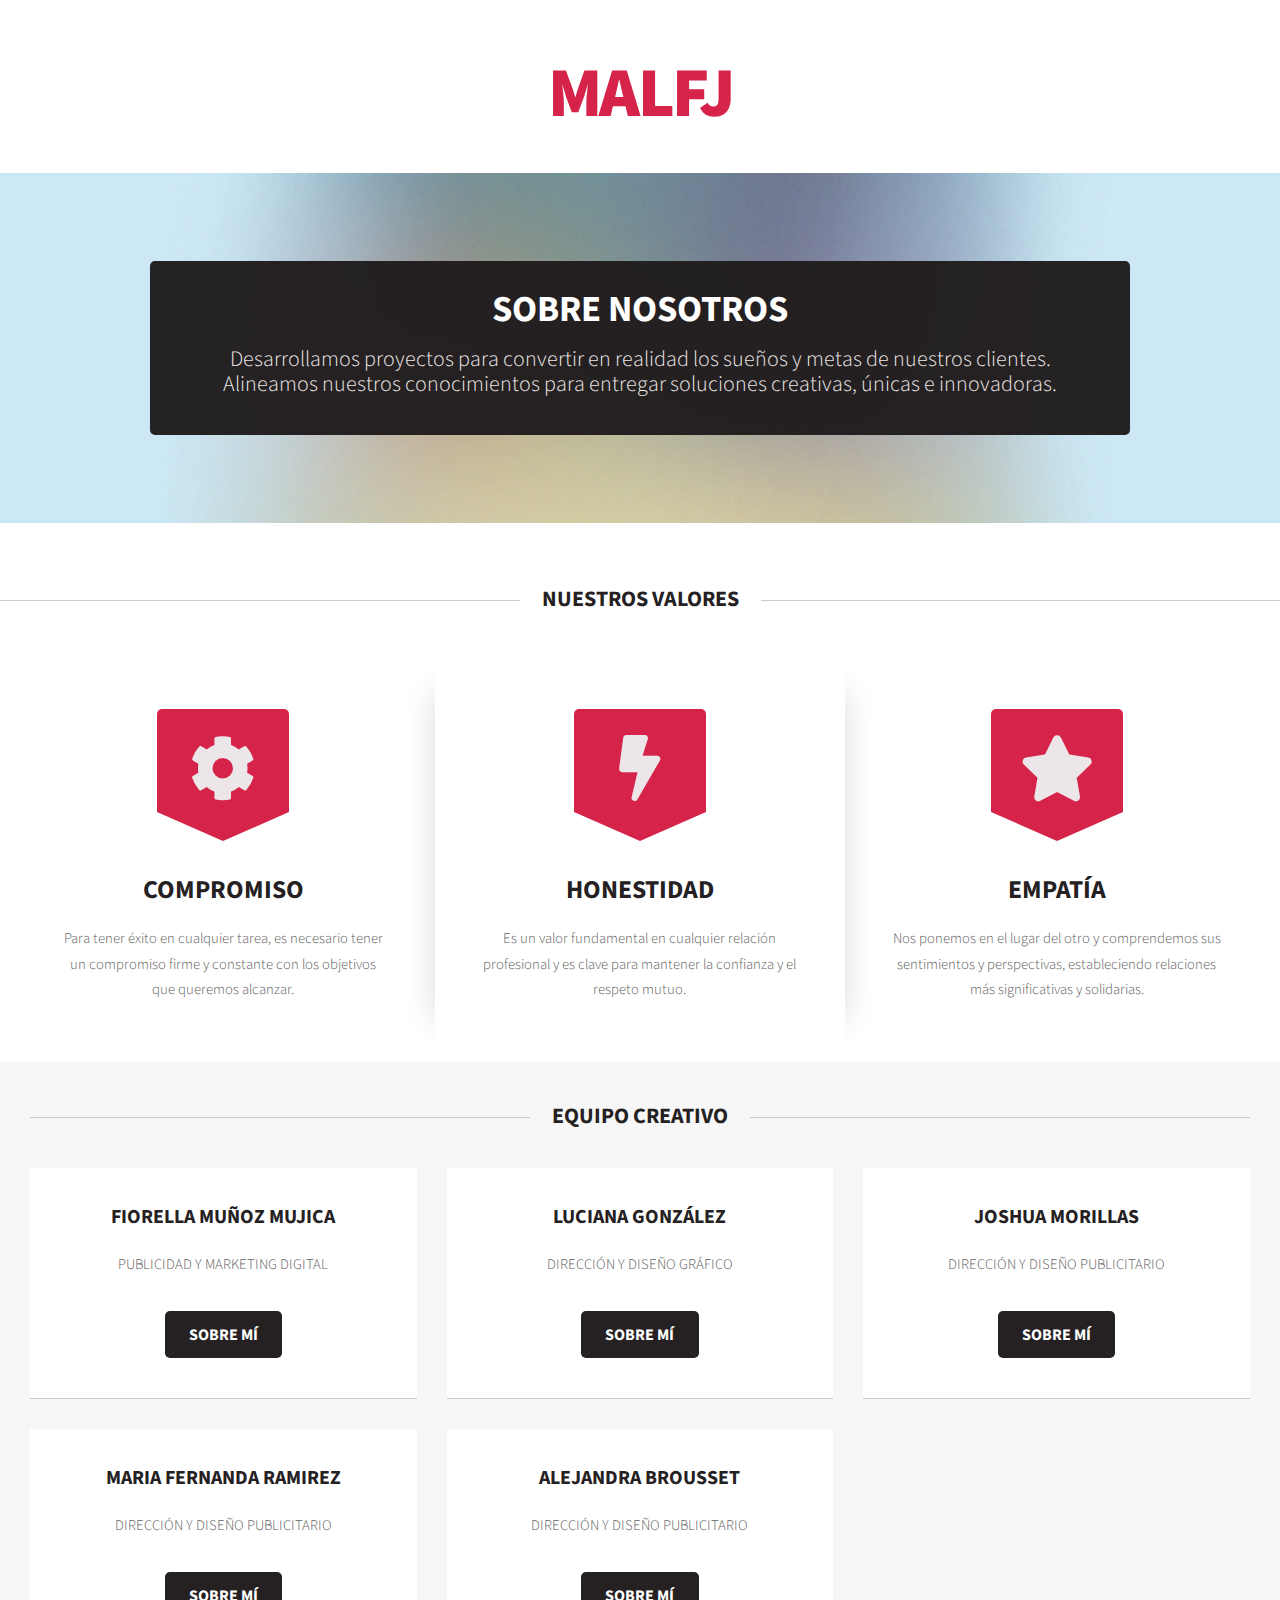
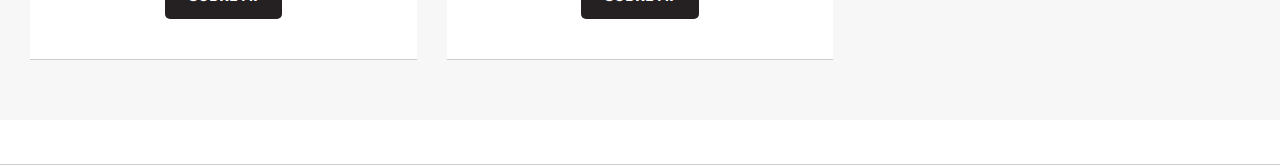
==== commit d68e69d8: "VERSIÓN FINAL" ====
--- a/index.html
+++ b/index.html
@@ -83,21 +83,21 @@
                                         <div class="row">
                                             <div class="col-4 col-6-medium col-12-small">
                                                 <section class="box">
-                                                    <a href="#" class="image featured"><img src="images/pic02.jpg" alt="" /></a>
+                                                    <a href="#" class="image featured"><img src="../fio159/Imagen de WhatsApp 2023-04-22 a las 23.07.51.jpg" alt="" /></a>
                                                     <header>
                                                         <h3>FIORELLA MUÑOZ MUJICA</h3>
                                                     </header>
                                                     <p>PUBLICIDAD Y MARKETING DIGITAL</p>
                                                     <footer>
                                                         <ul class="actions">
-                                                            <li><a href="#" class="button alt">SOBRE MÍ</a></li>
+                                                            <li><a href="https://alemujica555.github.io/alemujica/" class="button alt">SOBRE MÍ</a></li>
                                                         </ul>
                                                     </footer>
                                                 </section>
                                             </div>
                                             <div class="col-4 col-6-medium col-12-small">
                                                 <section class="box">
-                                                    <a href="#" class="image featured"><img src="../Imagen de WhatsApp 2023-04-22 a las 11.27.18.jpg" alt="" /></a>
+                                                    <a href="#" class="image featured"><img src="../fio159/Luciana.jpg" alt="" /></a>
                                                     <header>
                                                         <h3>LUCIANA GONZÁLEZ</h3>
                                                     </header>
@@ -111,7 +111,7 @@
                                             </div>
                                             <div class="col-4 col-6-medium col-12-small">
                                                 <section class="box">
-                                                    <a href="#" class="image featured"><img src="../joshua.jpg" alt="" /></a>
+                                                    <a href="#" class="image featured"><img src="../fio159/joshua.jpg" alt="" /></a>
                                                     <header>
                                                         <h3>JOSHUA MORILLAS</h3>
                                                     </header>
@@ -125,7 +125,7 @@
                                             </div>
                                             <div class="col-4 col-6-medium col-12-small">
                                                 <section class="box">
-                                                    <a href="#" class="image featured"><img src="../mafer.jpg" alt="" /></a>
+                                                    <a href="#" class="image featured"><img src="../fio159/mafer.jpg" alt="" /></a>
                                                     <header>
                                                         <h3>MARIA FERNANDA RAMIREZ</h3>
                                                     </header>
@@ -139,7 +139,7 @@
                                             </div>
                                             <div class="col-4 col-6-medium col-12-small">
                                                 <section class="box">
-                                                    <a href="#" class="image featured"><img src="../alejandra.jpg" alt="" /></a>
+                                                    <a href="#" class="image featured"><img src="../fio159/Alejandra.jpg" alt="" /></a>
                                                     <header>
                                                         <h3>ALEJANDRA BROUSSET</h3>
                                                     </header>
--- a/assets/css/main.css
+++ b/assets/css/main.css
@@ -2027,7 +2027,7 @@
 			.icon.featured:before {
 				font-size: 4.5em;
 				line-height: 1em;
-				color: #fff;
+				color: #ece6e8;
 			}
 
 			.icon.featured:after {
@@ -2041,19 +2041,19 @@
 			}
 
 			.icon.featured.alt {
-				background-color: #252122;
+				background-color: #d52349;
 			}
 
 				.icon.featured.alt:after {
-					border-top-color: #252122;
+					border-top-color: #d52349;
 				}
 
 			.icon.featured.alt2 {
-				background-color: #827a7c;
+				background-color: #d52349;
 			}
 
 				.icon.featured.alt2:after {
-					border-top-color: #827a7c;
+					border-top-color: #d52349;
 				}
 
 /* Page Wrapper */
@@ -2198,7 +2198,7 @@
 			}
 
 			#banner header p {
-				color: #d52349;
+				color: #efe9ea;
 				padding: 0;
 				font-style: normal;
 				margin: 0;
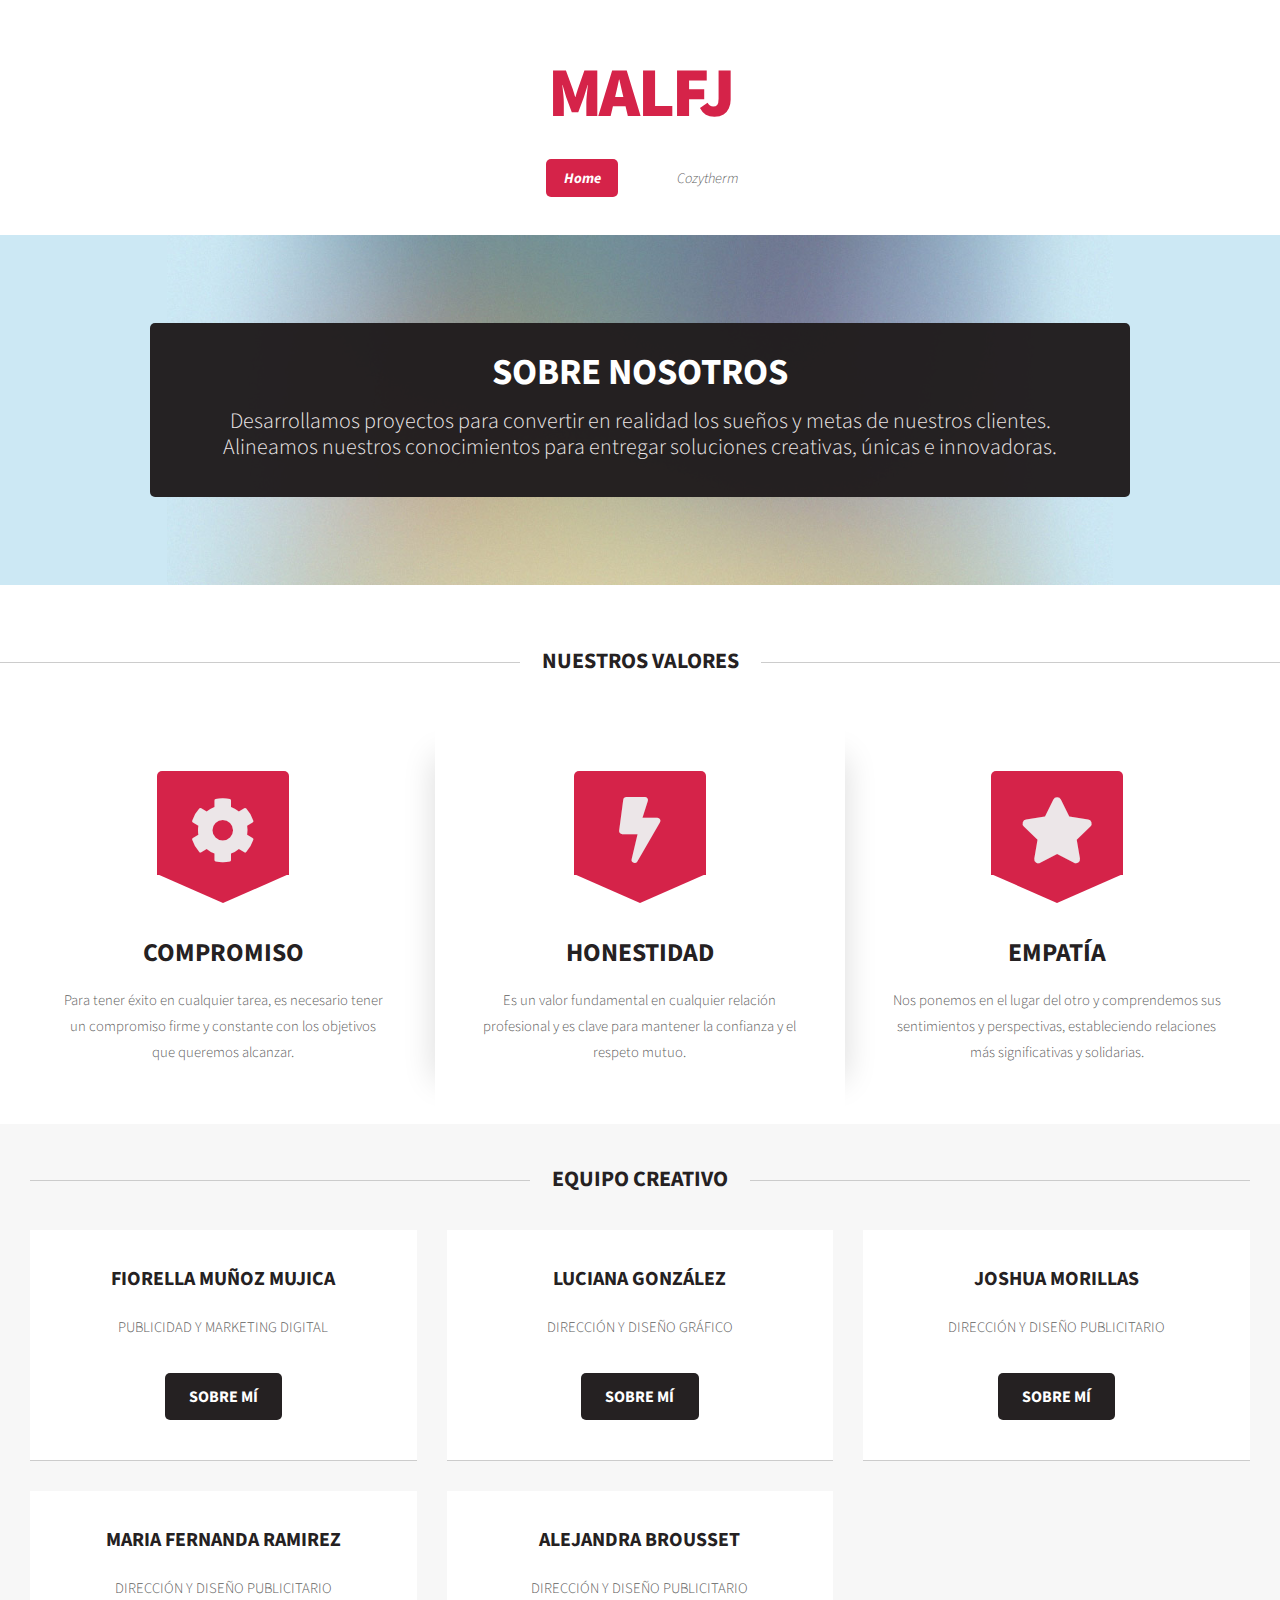
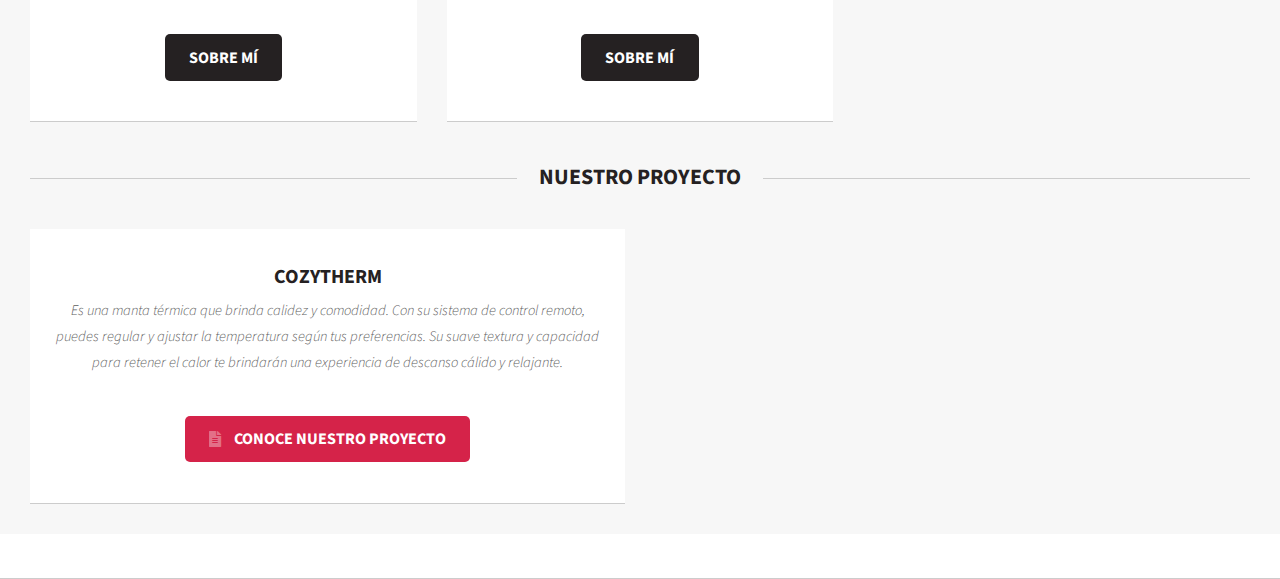
==== commit cb3a2215: "NUEVO" ====
--- a/index.html
+++ b/index.html
@@ -19,6 +19,31 @@
 
                     <!-- Logo -->
                         <h1 style="font-size: 70px;color:#d52349;">MALFJ</h1>
+                        <!-- Nav -->
+						<nav id="nav">
+							<ul>
+								<li class="current"><a href="index.html">Home</a></li>
+								<li>
+									<ul>
+										<li><a href="#">Lorem ipsum dolor</a></li>
+										<li><a href="#">Magna phasellus</a></li>
+										<li><a href="#">Etiam dolore nisl</a></li>
+										<li>
+											<a href="#">Phasellus consequat</a>
+											<ul>
+												<li><a href="#">Magna phasellus</a></li>
+												<li><a href="#">Etiam dolore nisl</a></li>
+												<li><a href="#">Veroeros feugiat</a></li>
+												<li><a href="#">Nisl sed aliquam</a></li>
+												<li><a href="#">Dolore adipiscing</a></li>
+											</ul>
+										</li>
+										<li><a href="#">Veroeros feugiat</a></li>
+									</ul>
+								</li>
+								<li><a href="left-sidebar.html">Cozytherm</a></li>
+							</ul>
+						</nav>
                     <!-- Banner -->
                         <section id="banner">
                             <header>
@@ -156,7 +181,27 @@
 
                             </div>
                             <div class="col-12">
-
-            
+<!-- Blog -->
+<section>
+    <header class="major">
+        <h2>NUESTRO PROYECTO</h2>
+    </header>
+    <div class="row">
+        <div class="col-6 col-12-small">
+            <section class="box">
+                <a href="#" class="image featured"><img src="../fio159/8184DOr9OkL._AC_UF1000,1000_QL80_.jpg" alt="" /></a>
+                <header>
+                    <h3>COZYTHERM</h3>
+                    <p>Es una manta térmica que brinda calidez y comodidad. Con su sistema de control remoto, puedes regular y ajustar la temperatura según tus preferencias. Su suave textura y capacidad para retener el calor te brindarán una experiencia de descanso cálido y relajante.</p>
+                </header>
+              <footer>
+                    <ul class="actions">
+                        <li><a href="file:///D:/Usuario/Documents/Innovaci%C3%B3n%202/Grupo%20-%20Lab/fio159/left-sidebar.html" class="button icon solid fa-file-alt">CONOCE NUESTRO PROYECTO</a></li>
+                    </ul>
+
+</div>
+</div>
+</div>
+</section>
 </html>
 
--- a/assets/css/main.css
+++ b/assets/css/main.css
@@ -2321,8 +2321,8 @@
 		#footer ul.contact li,
 		#footer ul.dates li,
 		#footer ul.divided li {
-			border-top-color: #353434;
-			border-top-color: rgba(255, 255, 255, 0.05);
+			border-top-color: #f1eeee;
+			border-top-color: rgba(238, 235, 235, 0.05);
 		}
 
 		#footer header {
@@ -2342,7 +2342,7 @@
 
 		#copyright ul.links {
 			display: inline-block;
-			background: #2C2929;
+			background: #f3eeee;
 			background: rgba(255, 255, 255, 0.05);
 			border-radius: 5px;
 			margin: 0;
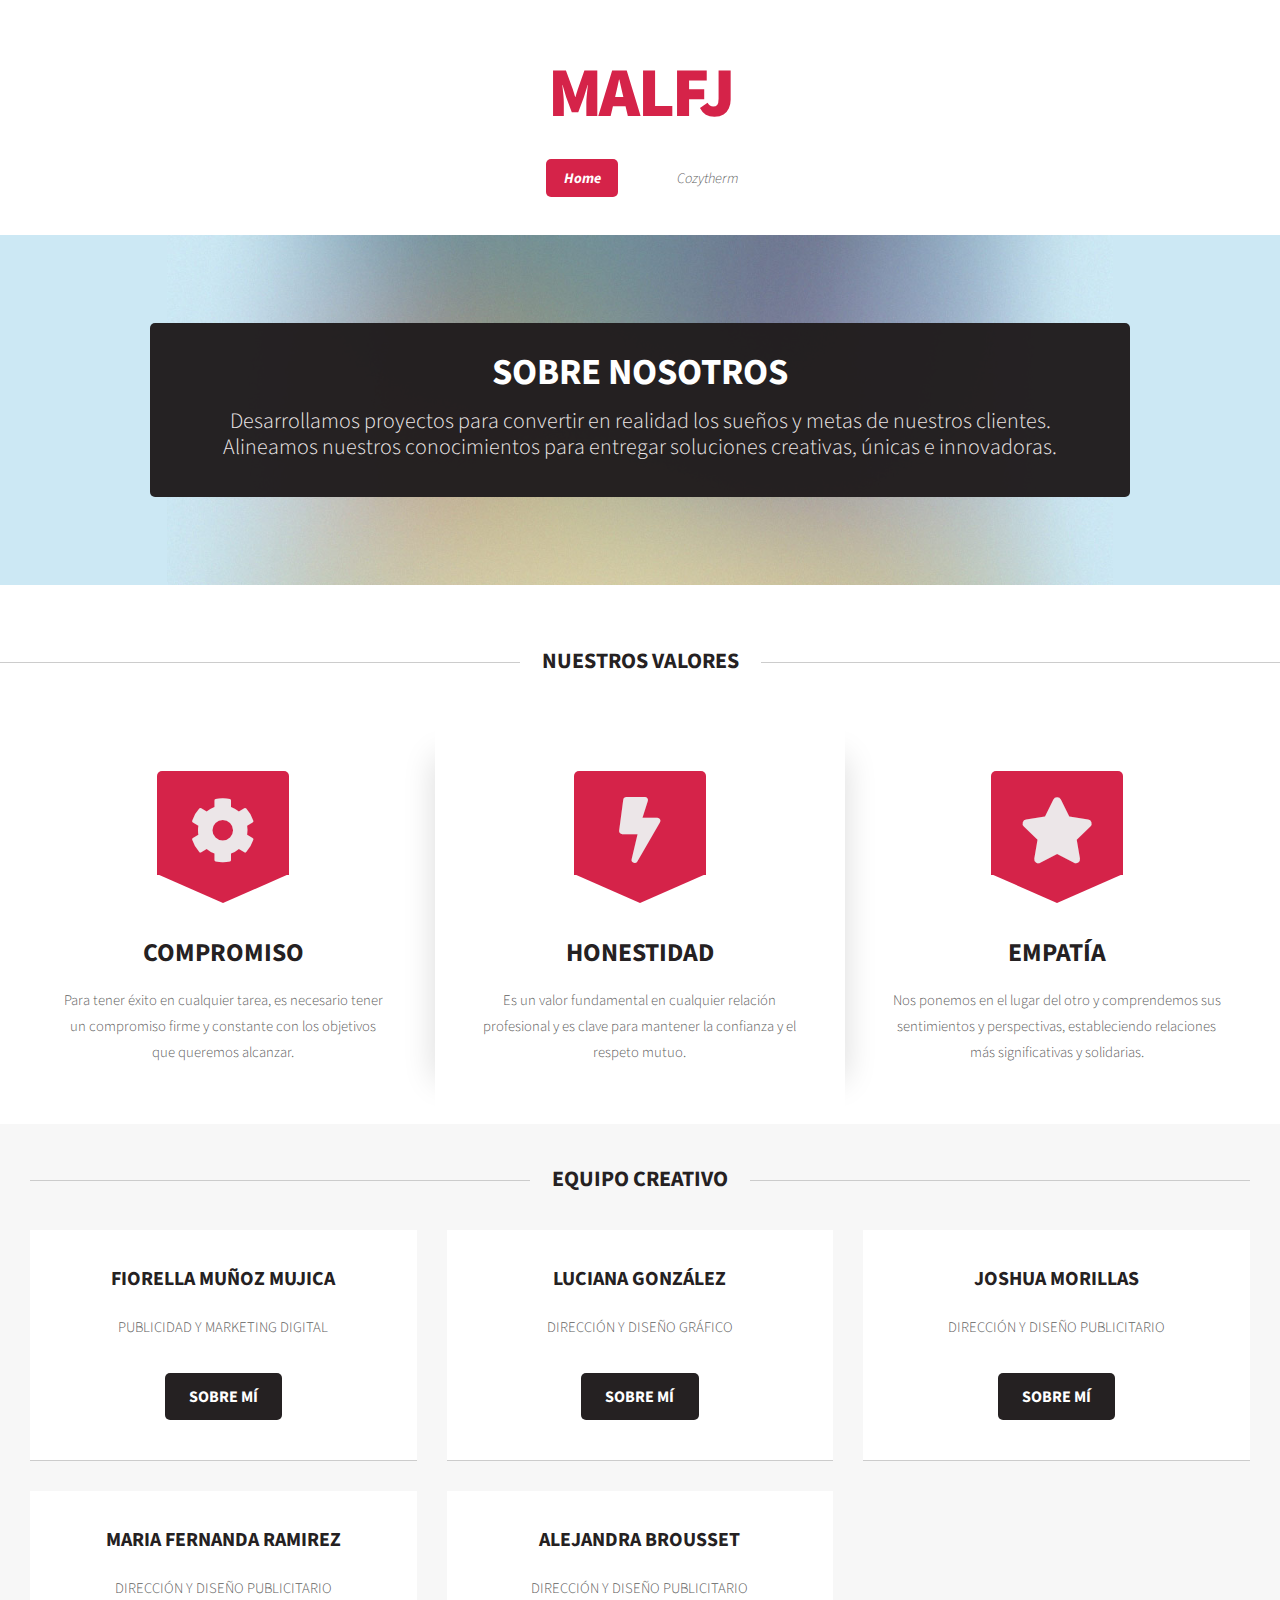
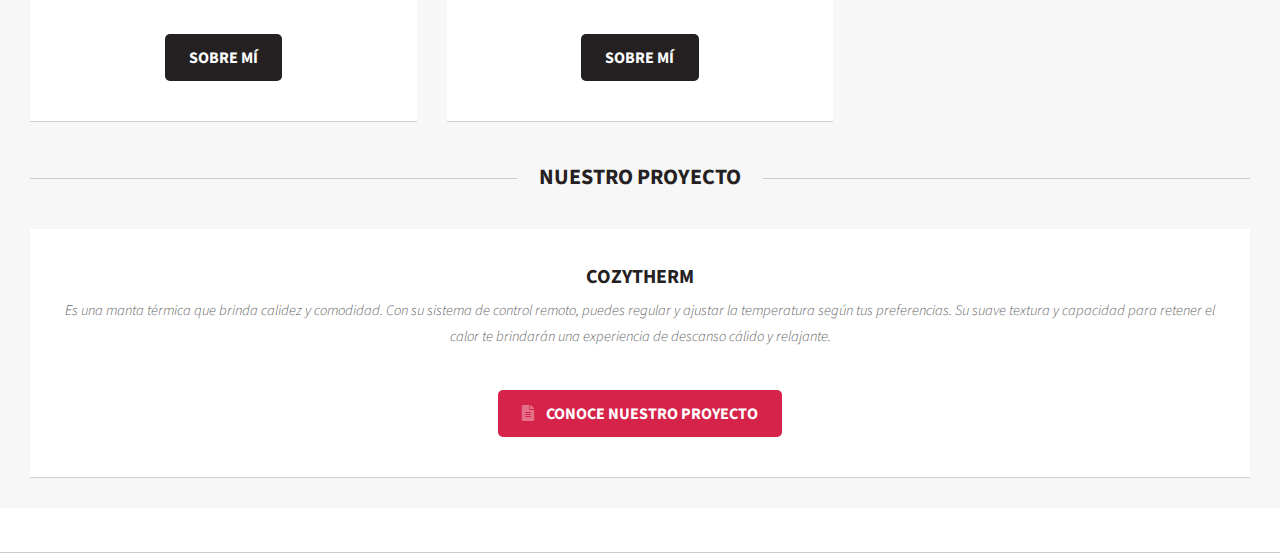
==== commit f6930bb3: "Nuevo 1.1" ====
--- a/index.html
+++ b/index.html
@@ -6,7 +6,7 @@
 -->
 <html>
     <head>
-        <title>GRUPO LAB</title>
+        <title>MALFJ</title>
         <meta charset="utf-8" />
         <meta name="viewport" content="width=device-width, initial-scale=1, user-scalable=no" />
         <link rel="stylesheet" href="assets/css/main.css" />
@@ -182,12 +182,12 @@
                             </div>
                             <div class="col-12">
 <!-- Blog -->
-<section>
+<section >
     <header class="major">
         <h2>NUESTRO PROYECTO</h2>
     </header>
-    <div class="row">
-        <div class="col-6 col-12-small">
+    <div class="row" align="center">
+        <div align="center">
             <section class="box">
                 <a href="#" class="image featured"><img src="../fio159/8184DOr9OkL._AC_UF1000,1000_QL80_.jpg" alt="" /></a>
                 <header>
@@ -196,7 +196,7 @@
                 </header>
               <footer>
                     <ul class="actions">
-                        <li><a href="file:///D:/Usuario/Documents/Innovaci%C3%B3n%202/Grupo%20-%20Lab/fio159/left-sidebar.html" class="button icon solid fa-file-alt">CONOCE NUESTRO PROYECTO</a></li>
+                        <li><a href="https://fiorella159.github.io/fio159/left-sidebar.html" class="button icon solid fa-file-alt">CONOCE NUESTRO PROYECTO</a></li>
                     </ul>
 
 </div>
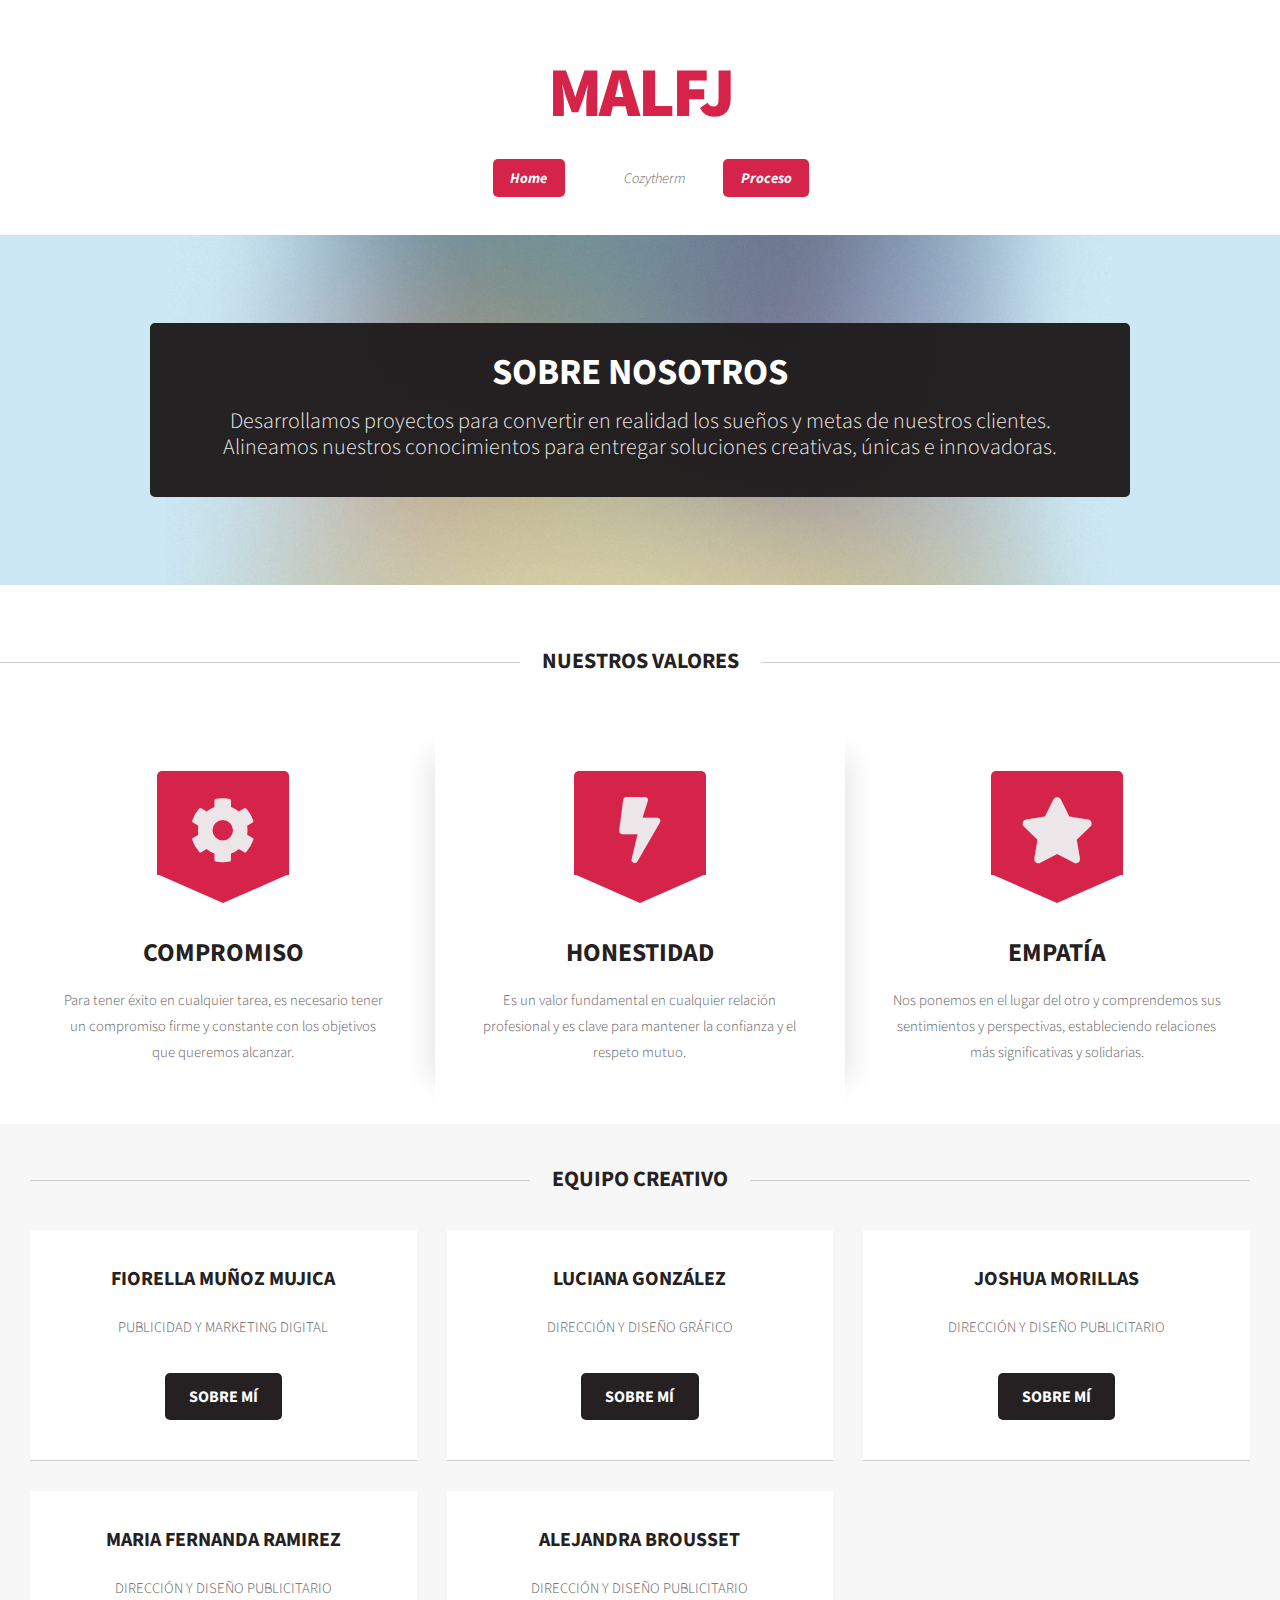
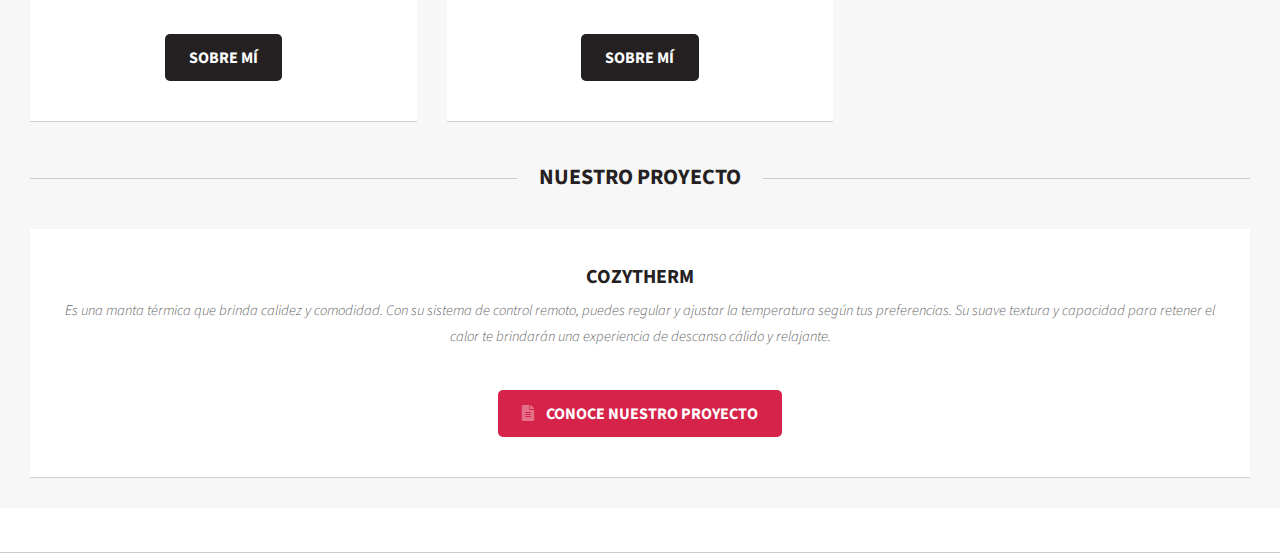
==== commit 61a60b80: "Promedio 3" ====
--- a/index.html
+++ b/index.html
@@ -42,6 +42,7 @@
 									</ul>
 								</li>
 								<li><a href="left-sidebar.html">Cozytherm</a></li>
+                                <li class="current"><a href="no-sidebar.html">Proceso</a></li>
 							</ul>
 						</nav>
                     <!-- Banner -->
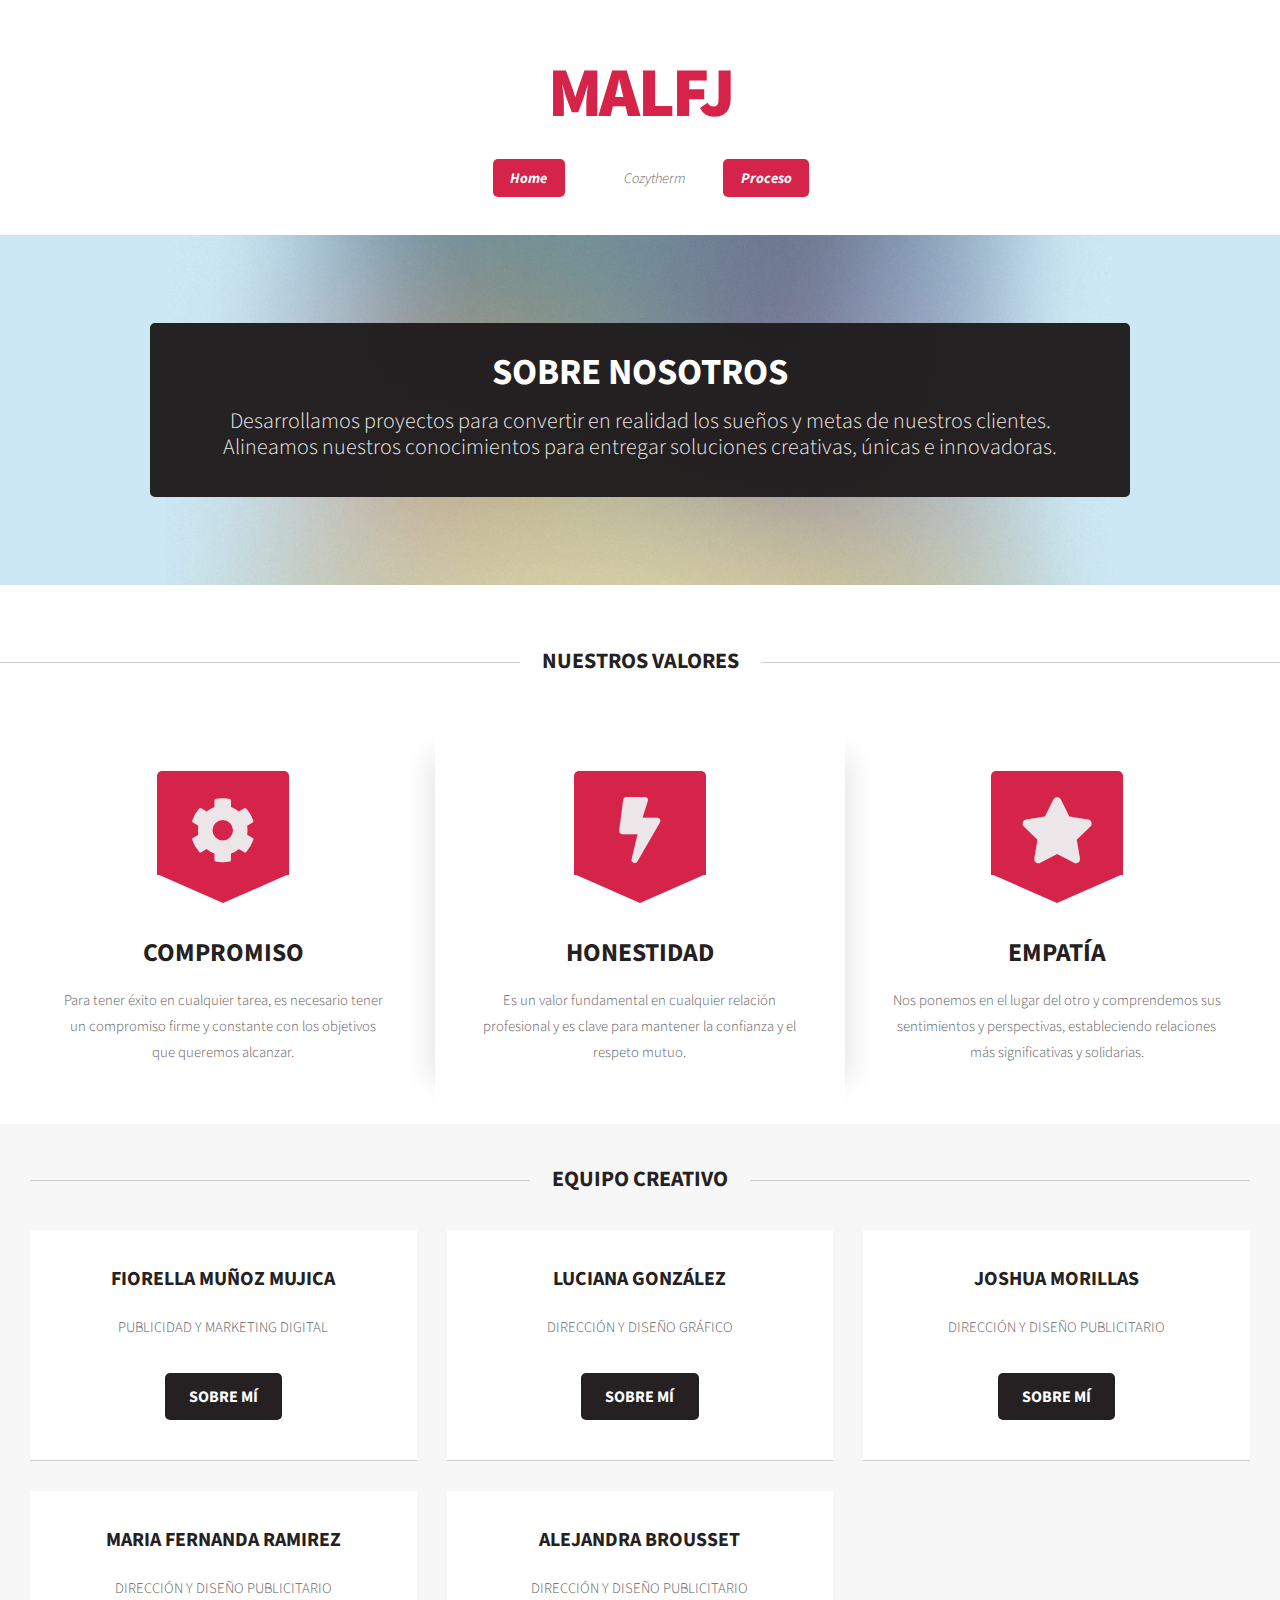
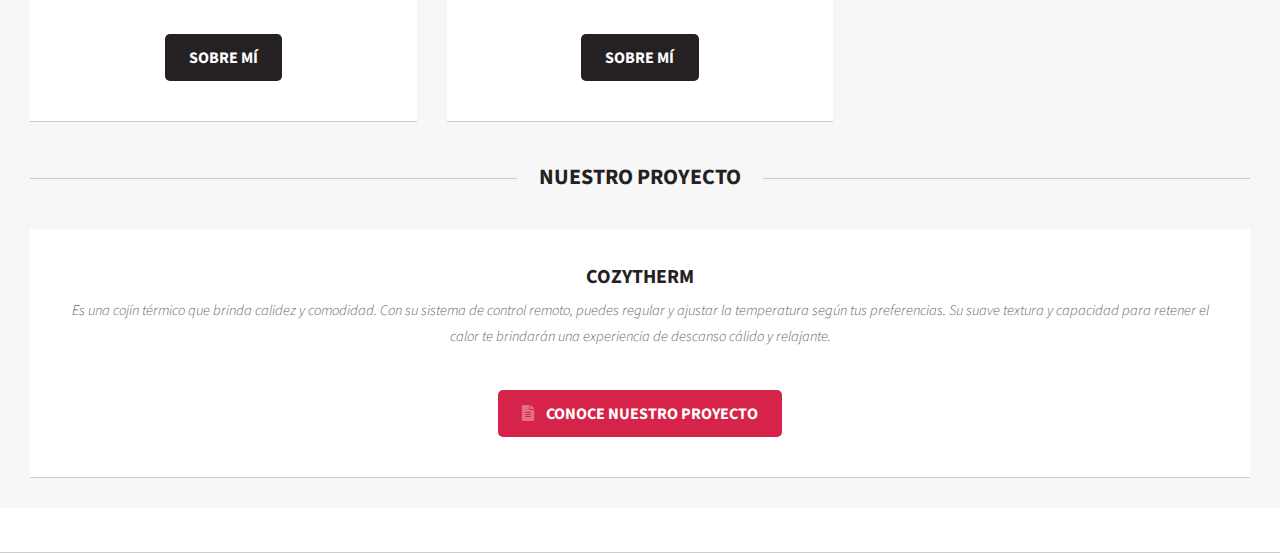
==== commit c85fdf4b: "Nuevo 555" ====
--- a/index.html
+++ b/index.html
@@ -190,10 +190,10 @@
     <div class="row" align="center">
         <div align="center">
             <section class="box">
-                <a href="#" class="image featured"><img src="../fio159/8184DOr9OkL._AC_UF1000,1000_QL80_.jpg" alt="" /></a>
+                <a href="#" class="image featured"><img src="../fio159/cojin.jpg" alt="" /></a>
                 <header>
                     <h3>COZYTHERM</h3>
-                    <p>Es una manta térmica que brinda calidez y comodidad. Con su sistema de control remoto, puedes regular y ajustar la temperatura según tus preferencias. Su suave textura y capacidad para retener el calor te brindarán una experiencia de descanso cálido y relajante.</p>
+                    <p>Es una cojín térmico que brinda calidez y comodidad. Con su sistema de control remoto, puedes regular y ajustar la temperatura según tus preferencias. Su suave textura y capacidad para retener el calor te brindarán una experiencia de descanso cálido y relajante.</p>
                 </header>
               <footer>
                     <ul class="actions">
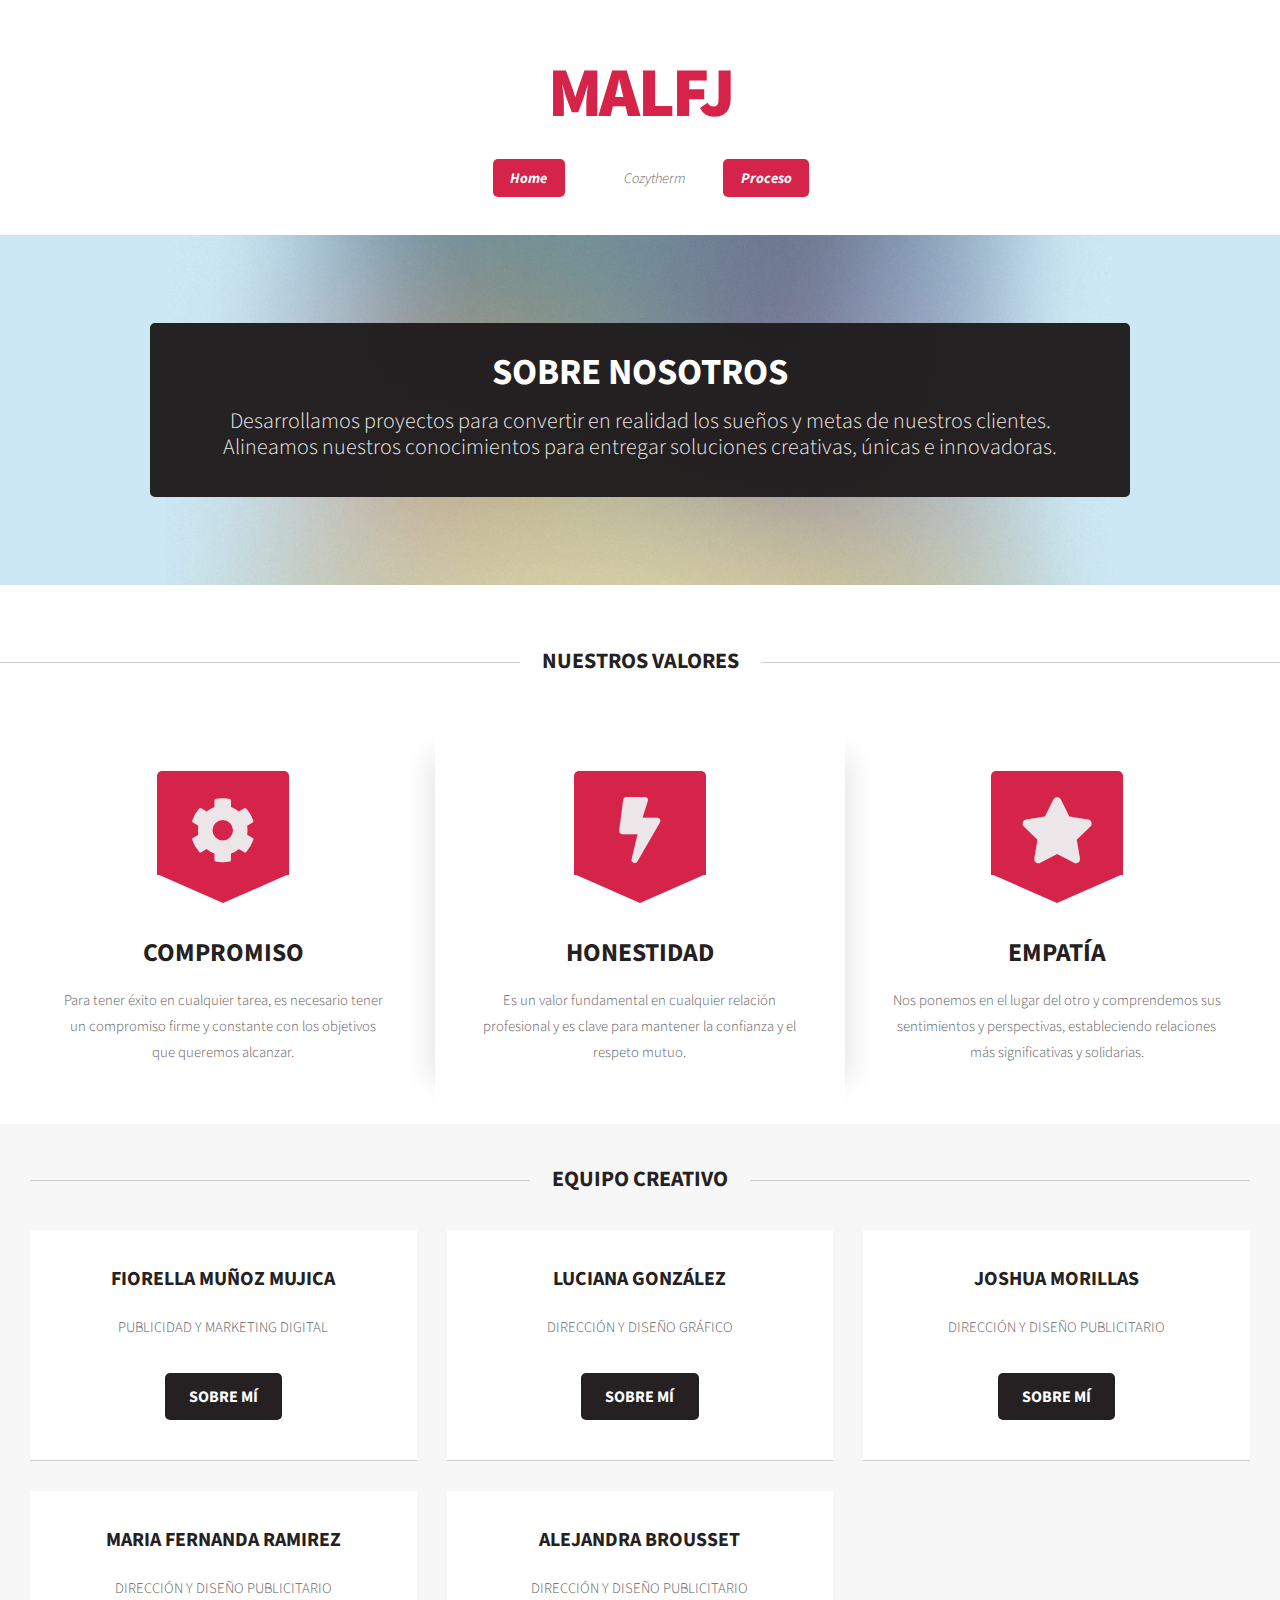
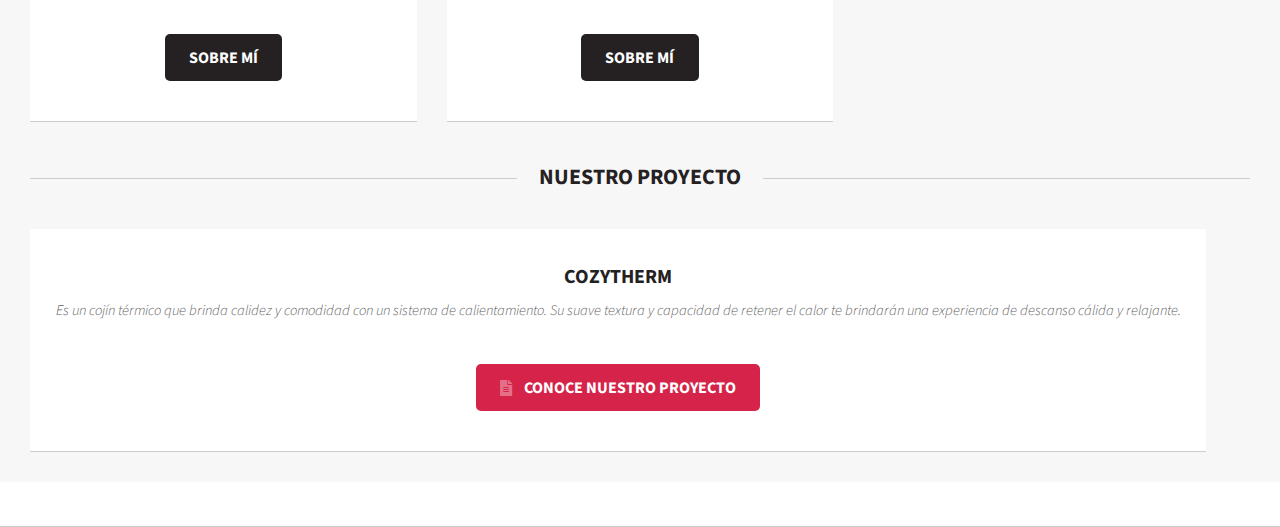
==== commit c3d9dc16: "Nuevo" ====
--- a/index.html
+++ b/index.html
@@ -193,7 +193,7 @@
                 <a href="#" class="image featured"><img src="../fio159/cojin.jpg" alt="" /></a>
                 <header>
                     <h3>COZYTHERM</h3>
-                    <p>Es una cojín térmico que brinda calidez y comodidad. Con su sistema de control remoto, puedes regular y ajustar la temperatura según tus preferencias. Su suave textura y capacidad para retener el calor te brindarán una experiencia de descanso cálido y relajante.</p>
+                    <p>Es un cojín térmico que brinda calidez y comodidad con un sistema de calientamiento. Su suave textura y capacidad de retener el calor te brindarán una experiencia de descanso cálida y relajante.</p>
                 </header>
               <footer>
                     <ul class="actions">
